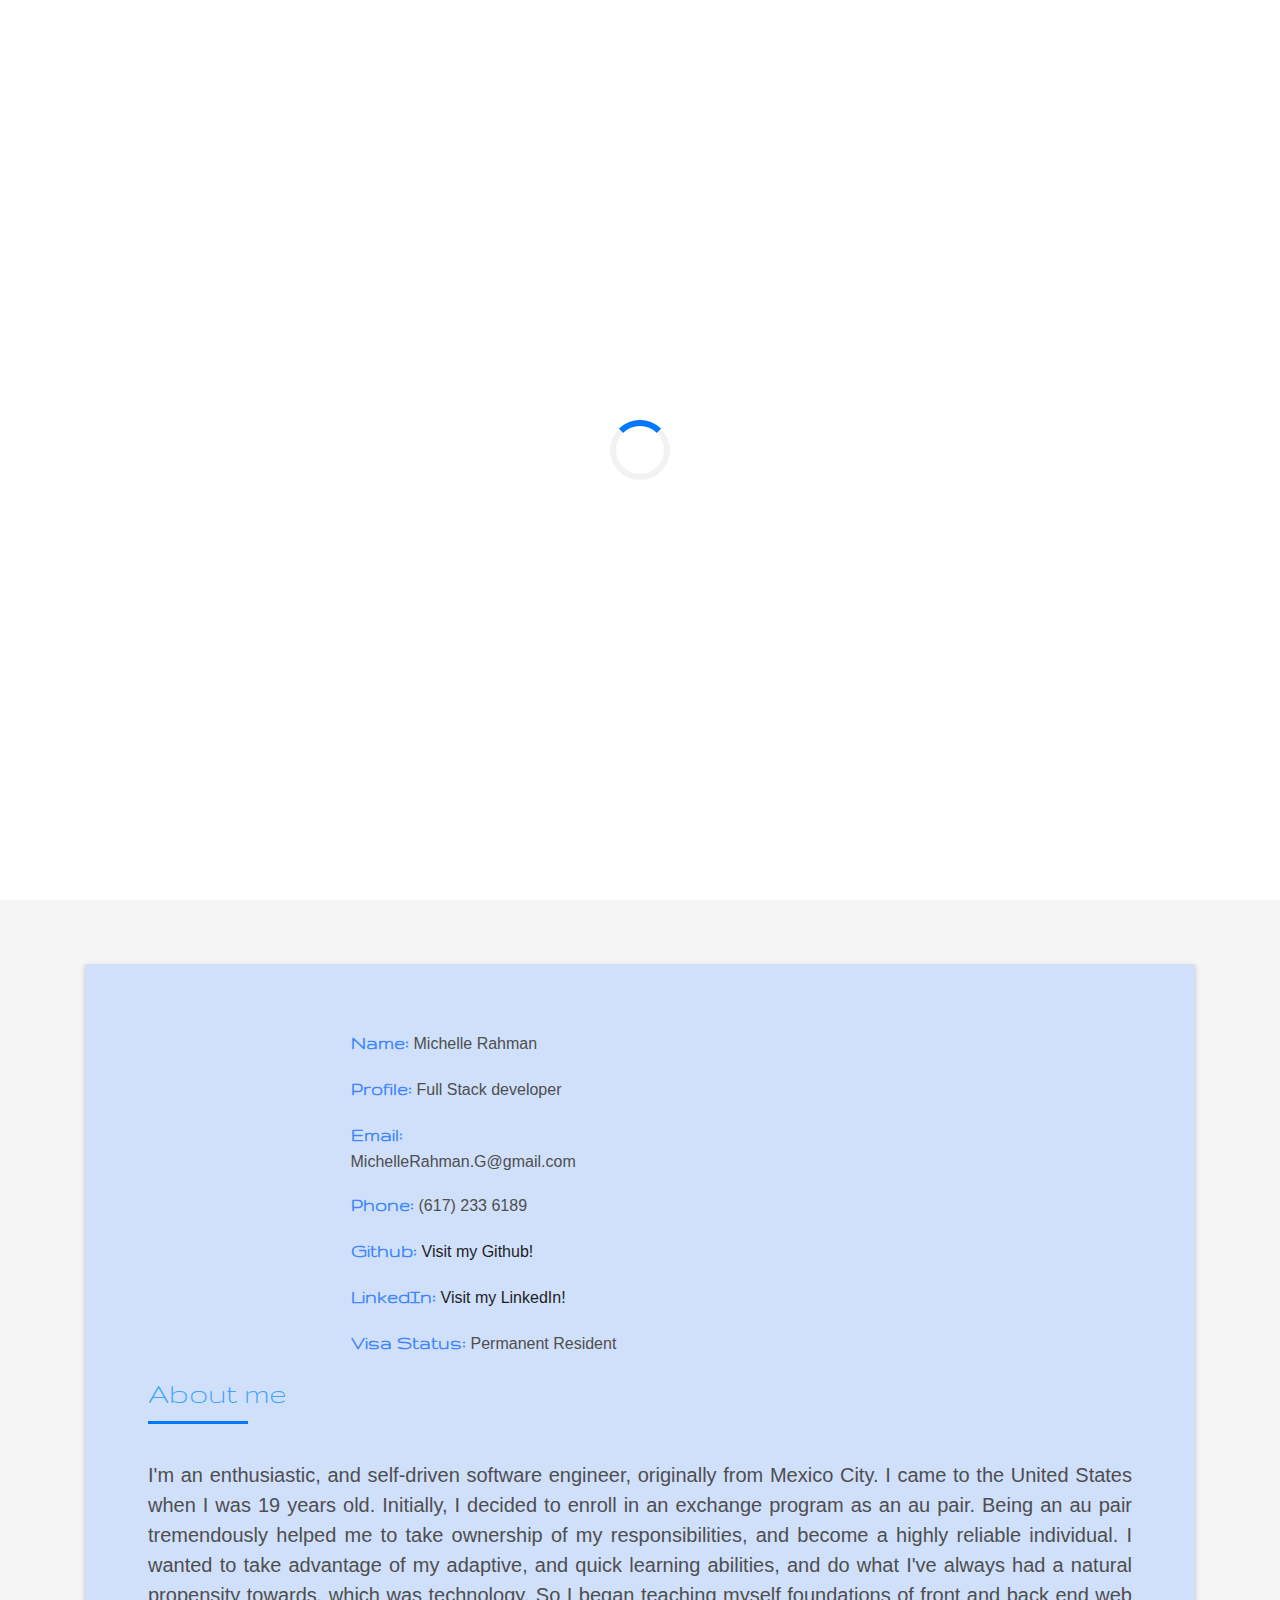
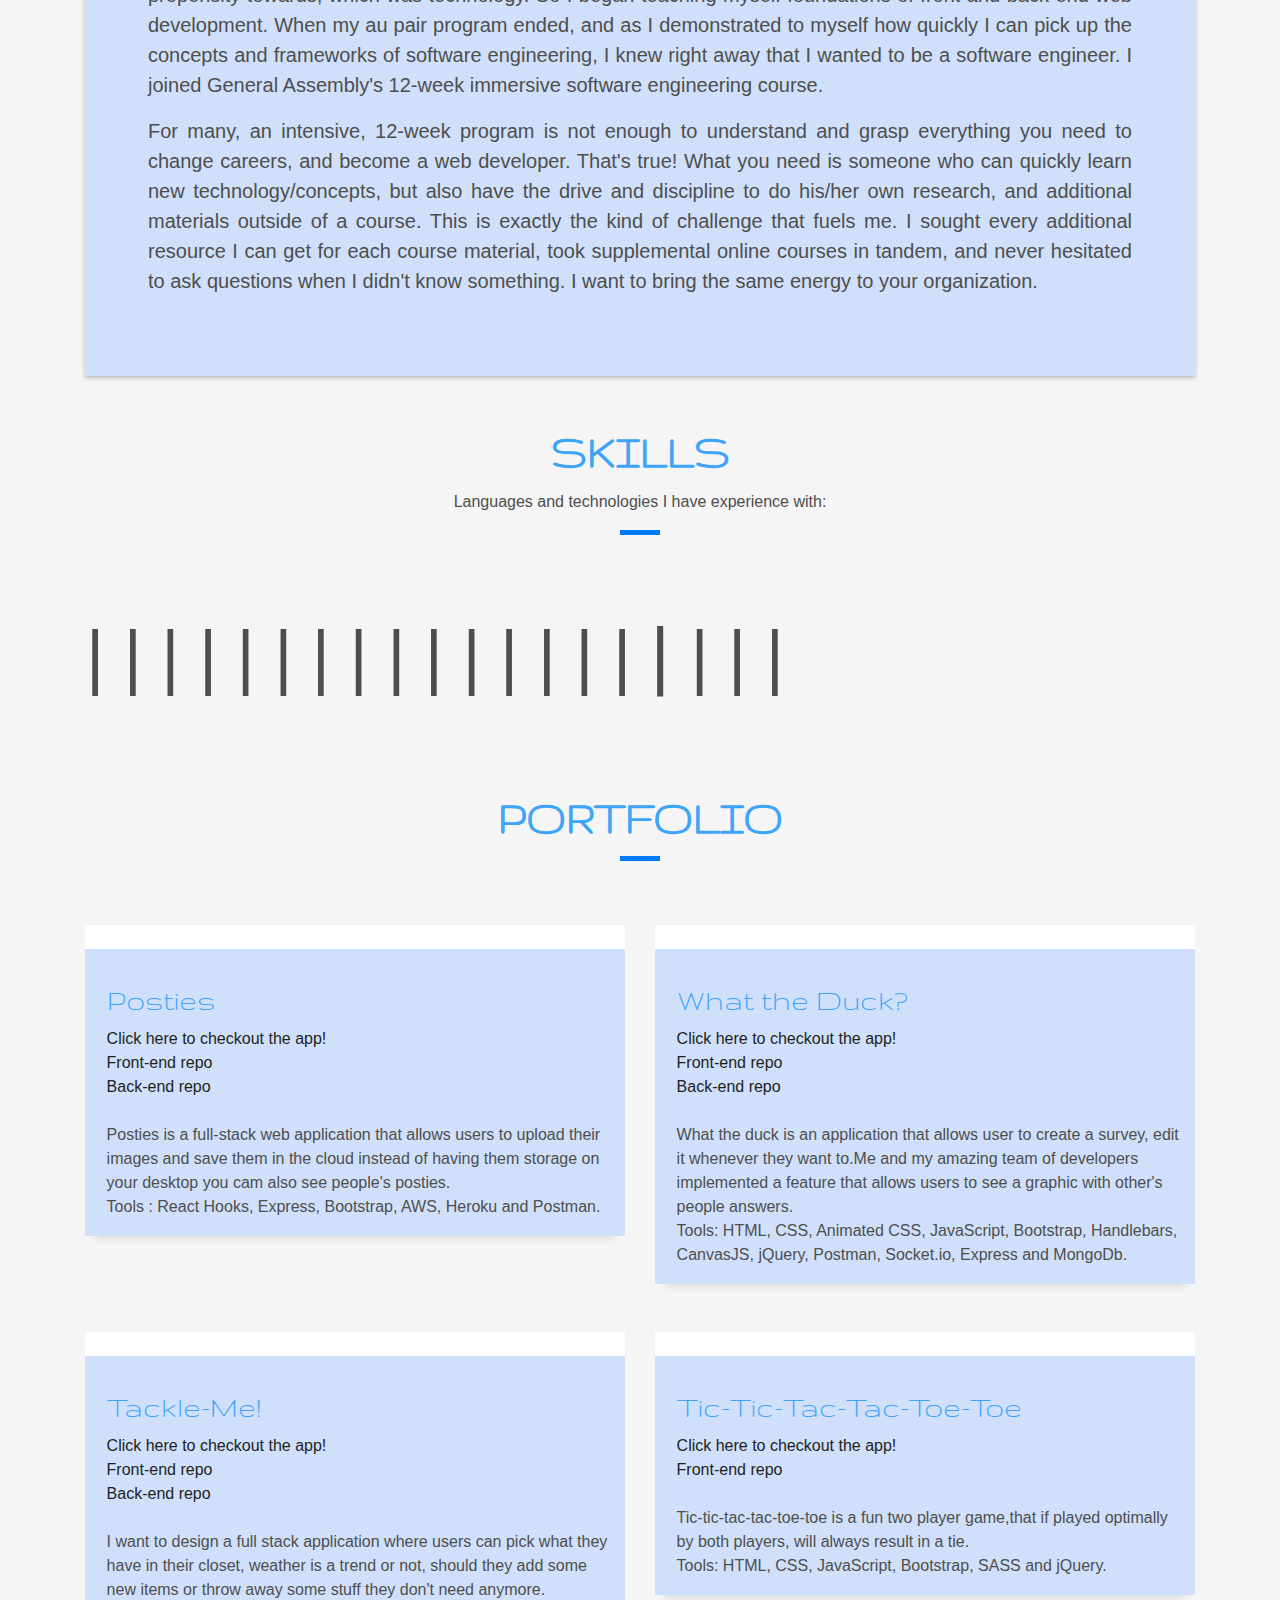
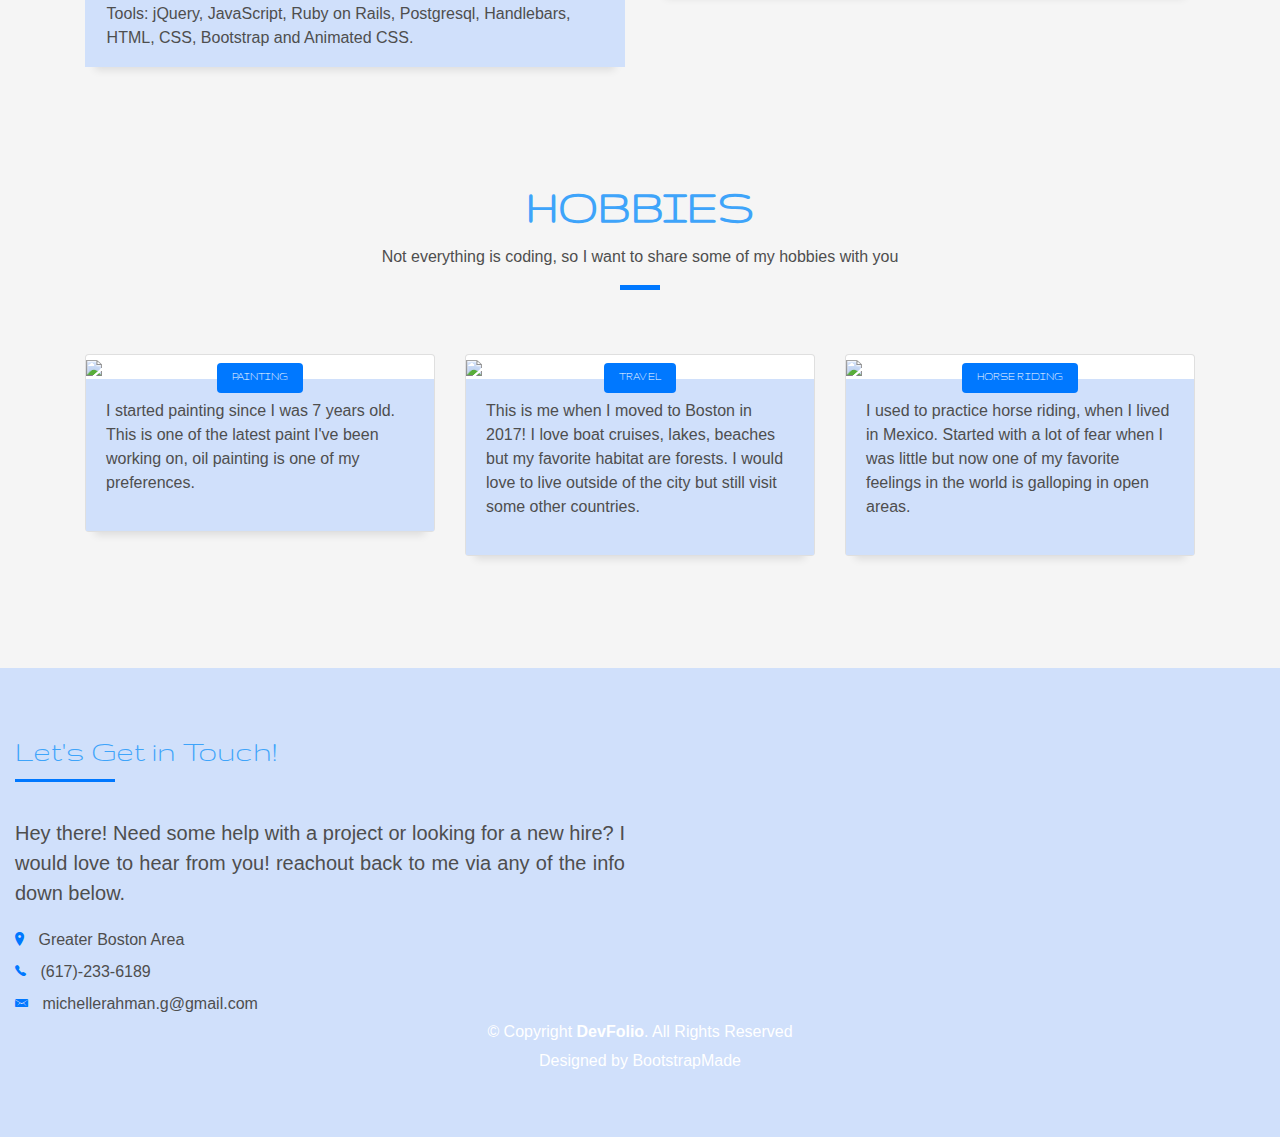
==== index.html @ c1775fb0 "Update title" ====
<!DOCTYPE html>
<html lang="en">
<head>
  <meta charset="utf-8">
  <title>Michelle Rahman...</title>
  <meta content="width=device-width, initial-scale=1.0" name="viewport">
  <meta content="" name="keywords">
  <meta content="" name="description">

  <!-- Favicons -->
  <!-- <link href="img/favicon.png" rel="icon">
  <link href="img/apple-touch-icon.png" rel="apple-touch-icon"> -->

  <!-- Bootstrap CSS File -->
  <link href="lib/bootstrap/css/bootstrap.min.css" rel="stylesheet">

  <!-- Libraries CSS Files -->
  <link href="lib/font-awesome/css/font-awesome.min.css" rel="stylesheet">
  <link href="https://fonts.googleapis.com/css?family=Gruppo&display=swap" rel="stylesheet">
  <link href="lib/animate/animate.min.css" rel="stylesheet">
  <link href="lib/ionicons/css/ionicons.min.css" rel="stylesheet">
  <link href="lib/owlcarousel/assets/owl.carousel.min.css" rel="stylesheet">
  <link href="lib/lightbox/css/lightbox.min.css" rel="stylesheet">
  <link rel="stylesheet" href="https://cdn.rawgit.com/konpa/devicon/df6431e323547add1b4cf45992913f15286456d3/devicon.min.css">

  <!-- Main Stylesheet File -->
  <link href="css/style.css" rel="stylesheet">

  <!-- =======================================================
    Theme Name: DevFolio
    Theme URL: https://bootstrapmade.com/devfolio-bootstrap-portfolio-html-template/
    Author: BootstrapMade.com
    License: https://bootstrapmade.com/license/
  ======================================================= -->
</head>

<body id="page-top">

  <!--/ Nav Star /-->
  <nav class="navbar navbar-b navbar-trans navbar-expand-md fixed-top" id="mainNav">
    <div class="container">
      <a class="navbar-brand js-scroll" href="#page-top" style="color: #96CFFF">MR</a>
      <button class="navbar-toggler collapsed" type="button" data-toggle="collapse" data-target="#navbarDefault"
        aria-controls="navbarDefault" aria-expanded="false" aria-label="Toggle navigation">
        <span></span>
        <span></span>
        <span></span>
      </button>
      <div class="navbar-collapse collapse justify-content-end" id="navbarDefault">
        <ul class="navbar-nav">
          <li class="nav-item">
            <a class="nav-link js-scroll active" href="#home" style="color: #96CFFF">Home</a>
          </li>
          <li class="nav-item">
            <a class="nav-link js-scroll" href="#about" style="color: #96CFFF">About Me</a>
          </li>
          <li class="nav-item">
            <a class="nav-link js-scroll" href="#service" style="color: #96CFFF">Skills</a>
          </li>
          <li class="nav-item">
            <a class="nav-link js-scroll" href="#work" style="color: #96CFFF">Projects</a>
          </li>
          <li class="nav-item">
            <a class="nav-link js-scroll" href="#blog" style="color: #96CFFF">Hobbies</a>
          </li>
          <li class="nav-item">
            <a class="nav-link js-scroll" href="#contact" style="color: #96CFFF">Contact</a>
          </li>
        </ul>
      </div>
    </div>
  </nav>
  <!--/ Nav End /-->

  <!--/ Intro Skew Star /-->
  <div id="home" class="intro route bg-image" style="background-image: url(https://i.imgur.com/44kTgNy.jpg)">
    <div class="overlay-itro"></div>
    <div class="intro-content display-table">
      <div class="table-cell">
        <div class="container">
          <!--<p class="display-6 color-d">Hello, world!</p>-->
          <h1 class="intro-title mb-4" style="color: #D5B5EA">Michelle Rahman</h1>
          <p class="intro-subtitle" style="color: #D5B5EA"><span class="text-slider-items">Full-Stack Software Engineer</span><strong class="text-slider"></strong></p>
          <!-- <a href="https://drive.google.com/file/d/1qoM6bt_S8ykbpb6xr8N8v840_Q46QVPI/view?ths=true">Resume</a> -->
          <p class="pt-3"><a class="btn btn-secondary btn js-scroll px-4" href="https://drive.google.com/file/d/1qoM6bt_S8ykbpb6xr8N8v840_Q46QVPI/view?ths=true" role="button">Resume</a></p>
        </div>
      </div>
    </div>
  </div>
  <!--/ Intro Skew End /-->

  <section id="about" class="about-mf sect-pt4 route">
    <div class="container">
      <div class="row">
        <div class="col-sm-12">
          <div class="box-shadow-full" style="background-color: #d0e0fb">
            <div class="row">
              <div class="col-md-6">
                <div class="row">
                  <div class="col-sm-6 col-md-5">
                    <div class="about-img">
                      <img src="https://i.imgur.com/8AheBFi.jpg" class="img-fluid rounded b-shadow-a" alt="">
                    </div>
                  </div>
                  <div class="col-sm-6 col-md-7">
                    <div class="about-info">
                      <p><span class="title-s" >Name: </span> <span>Michelle Rahman</span></p>
                      <p><span class="title-s" >Profile: </span> <span>Full Stack developer</span></p>
                      <p><span class="title-s" >Email: </span> <span>MichelleRahman.G@gmail.com</span></p>
                      <p><span class="title-s" >Phone: </span> <span>(617) 233 6189</span></p>
                      <p><span class="title-s" >Github: </span> <span><a href="https://github.com/MichelleRahman21">Visit my Github!</a></span></p>
                      <p><span class="title-s" >LinkedIn: </span> <span><a href="https://www.linkedin.com/in/michelle-rahman/">Visit my LinkedIn!</a></span></p>
                      <p><span class="title-s" >Visa Status: </span> <span>Permanent Resident</span></p>
                    </div>
                  </div>
                </div>
                </div>
              </div>
              <div class="col-md-12">
                <div class="about-me pt-4 pt-md-0">
                  <div class="title-box-2">
                    <h5 class="title-left" style="color: #3EA4FA">
                      About me
                    </h5>
                  </div>
                  <p class="lead">
                    I'm an enthusiastic, and self-driven software engineer, originally from Mexico City. I came to the United States when I was 19 years old.
                    Initially, I decided to enroll in an exchange program as an au pair. Being an au pair
                    tremendously helped me to take ownership of my responsibilities, and become a highly reliable individual. I wanted to take advantage of my adaptive, and quick learning abilities, and do what I've always had a natural propensity towards, which was technology. So I began teaching myself foundations of front and back end web development. When my au pair program ended, and as I demonstrated to myself how quickly I can pick up the concepts and frameworks of software engineering, I knew right away
                    that I wanted to be a software engineer. I joined General Assembly's 12-week immersive software engineering course.
                  </p>

                  <p class="lead">
                  For many, an intensive, 12-week program is not enough to understand and grasp everything you need to change careers, and become a web developer. That's true! What you need is someone who can quickly learn new technology/concepts, but also have the drive and discipline to do his/her own research, and additional materials outside of a course. This is exactly the kind of challenge that fuels me. I sought every additional resource I can get for each course material, took supplemental online courses in tandem, and never hesitated to ask questions when I didn't know something. I want to bring the same energy to your organization.
                  </p>
                </div>
              </div>
            </div>
          </div>
        </div>
      </div>
    </div>
  </section>

  <!--/ Section Services Star /-->
  <section id="service" class="services-mf route">
    <div class="container">
      <div class="row">
        <div class="col-sm-12">
          <div class="title-box text-center">
            <h3 class="title-a" style="color: #3EA4FA">
              Skills
            </h3>
            <p class="subtitle-a">
              Languages and technologies I have experience with:
            </p>
            <div class="line-mf"></div>
          </div>
        </div>
      </div>
      <!-- Icons section -->
<!-- <div class="jumbotron jumbotron-fluid"> -->
  <!-- <div class="container"> -->
<div>
      <p class="lead">
          <i class="devicon-html5-plain-wordmark colored" style="font-size: 70px"> | </i>
          <i class="devicon-javascript-plain colored" style="font-size: 70px"> | </i>
          <i class="devicon-ruby-plain-wordmark colored" style="font-size: 70px"> | </i>
          <i class="devicon-css3-plain-wordmark colored" style="font-size: 70px"> | </i>
          <i class="devicon-react-original-wordmark colored" style="font-size: 70px"> |  </i>
          <i class="devicon-rails-plain-wordmark colored" style="font-size: 70px"> | </i>
          <i class="devicon-jquery-plain-wordmark colored" style="font-size: 70px"> | </i>
          <i class="devicon-amazonwebservices-plain-wordmark colored"style="font-size: 70px"> | </i>
          <i class="devicon-nodejs-plain-wordmark colored" style="font-size: 70px"> | </i>
          <i class="devicon-heroku-plain-wordmark colored" style="font-size: 70px"> | </i>
          <i class="devicon-express-original-wordmark colored" style="font-size: 70px"> | </i>
          <i class="devicon-atom-original-wordmark colored"style="font-size: 70px"> | </i>
          <i class="devicon-devicon-plain colored" style="font-size: 70px"> | </i>
          <i class="devicon-bootstrap-plain-wordmark colored" style="font-size: 70px"> | </i>
          <i class="devicon-sass-original colored" style="font-size: 70px"> |  </i>
          <i class="devicon-postgresql-plain-wordmark colored" style="font-size: 74px"> | </i>
          <i class="devicon-mongodb-plain-wordmark colored" style="font-size: 70px"> | </i>
          <i class="devicon-git-plain-wordmark colored" style="font-size: 70px"> | </i>
          <i class="devicon-github-plain-wordmark colored" style="font-size: 70px"> | </i>
      </p>
    </div>
    <!-- </div>
    </div> -->
  </section>
  <!--/ Section Services End /-->

  <!--/ Section Portfolio Star /-->
  <section id="work" class="portfolio-mf sect-pt4 route">
    <div class="container">
      <div class="row">
        <div class="col-sm-12">
          <div class="title-box text-center">
            <h3 class="title-a" style="color: #3EA4FA">
              Portfolio
            </h3>
            <div class="line-mf"></div>
          </div>
        </div>
      </div>
      <div class="row">
        <div class="col-md-6">
          <div class="work-box">
            <a href="https://i.imgur.com/TDYi37G.png" data-lightbox="gallery-mf">
              <div class="work-img">
                <img src="https://i.imgur.com/lRPaYM3.png" alt="" class="img-fluid">
              </div>
              <div class="work-content" style="background-color: #d0e0fb">
                <div class="row">
                  <div class="col-sm-12">
                    <h2 class="w-title" style="color: #3EA4FA">Posties</h2>
                    <div class="w-more">
                      <span class="w-ctegory"><a href="https://michellerahman21.github.io/capstone-frontend-michelle/#/">Click here to checkout the app!</a></span> </br>

                      <span class="w-ctegory"><a href="https://github.com/MichelleRahman21/capstone-frontend-michelle"> <i class="devicon-github-plain colored"></i>
Front-end repo</a></span> </br>

                      <span class="w-ctegory"><a href="https://github.com/MichelleRahman21/capstone-backend-michelle"><i class="devicon-github-plain colored"></i>
Back-end repo</a></br></span> </br>

                      <span class="w-date">
                        <span> Posties is a full-stack web application that allows users to upload their images and save them in the cloud instead of having them storage on your desktop you cam also see people's posties.</span> </br>

                      <span class="w-date"> Tools : React Hooks, Express, Bootstrap, AWS, Heroku and  Postman.</span>
                    </div>
                  </div>
                  <div class="col-sm-4">
                    <!-- <div class="w-like">
                      <span class="ion-ios-plus-outline"></span>
                    </div> -->
                  </div>
                </div>
              </div>
            </a>
          </div>
        </div>
        <div class="col-md-6">
          <div class="work-box">
            <a href="https://i.imgur.com/VEzN3KA.png" data-lightbox="gallery-mf">
              <div class="work-img">
                <img src="https://i.imgur.com/JfVChTW.png" alt="" class="img-fluid">
              </div>
              <div class="work-content" style="background-color: #d0e0fb">
                <div class="row">
                  <div class="col-sm-12">
                    <h2 class="w-title" style="color: #3EA4FA">What the Duck?</h2>
                    <div class="w-more">
                      <span class="w-ctegory"> <a href="https://team-duck.github.io/frontend-duck">Click here to checkout the app!</a> </span> </br>

                      <span class="w-ctegory"> <a href="https://github.com/team-duck/frontend-duck"> <i class="devicon-github-plain colored"></i>
Front-end repo</a> </span> </br>

                      <span class="w-ctegory"> <a href="https://github.com/team-duck/backend-duck"> <i class="devicon-github-plain colored"></i>
Back-end repo</a> </br> </span> </br>

                       <span class="w-date">What the duck is an application that allows user to create a survey, edit it whenever they want to.Me and my amazing team of developers implemented a feature that allows users to see a graphic with other's people answers.</span> </br>
                      <span>Tools: HTML, CSS, Animated CSS, JavaScript, Bootstrap, Handlebars, CanvasJS, jQuery, Postman, Socket.io, Express and MongoDb.</span>
                    </div>
                  </div>
                  <div class="col-sm-4">
                    <!-- <div class="w-like">
                      <span class="ion-ios-plus-outline"></span>
                    </div> -->
                  </div>
                </div>
              </div>
            </a>
          </div>
        </div>
        <div class="col-md-6">
          <div class="work-box">
            <a href="https://i.imgur.com/b9oBRep.png" data-lightbox="gallery-mf">
              <div class="work-img">
                <img src="https://i.imgur.com/mLRkWLW.png" alt="" class="img-fluid">
              </div>
              <div class="work-content" style="background-color: #d0e0fb">
                <div class="row">
                  <div class="col-sm-12">
                    <h2 class="w-title" style="color: #3EA4FA">Tackle-Me!</h2>
                    <div class="w-more">
                      <span class="w-ctegory"> <a href="https://michellerahman21.github.io/tackle-me-front-end/">Click here to checkout the app!</a> </span> </br>

                      <span class="w-ctegory"> <a href="https://github.com/MichelleRahman21/tackle-me-front-end"> <i class="devicon-github-plain colored"></i>
 Front-end repo</a> </span> </br>

                      <span class="w-ctegory"> <a href="https://github.com/MichelleRahman21/tackle-me"> <i class="devicon-github-plain colored"></i>
 Back-end repo</a> </br> </span> </br>

                      <span class="w-date">I want to design a full stack application where users can pick what they have in their closet, weather is a trend or not, should they add some new items or throw away some stuff they don't need anymore.</span></br>
                      <span>Tools: jQuery, JavaScript, Ruby on Rails, Postgresql, Handlebars, HTML, CSS, Bootstrap and Animated CSS.</span>
                    </div>
                  </div>
                  <div class="col-sm-4">
                    <!-- <div class="w-like">
                      <span class="ion-ios-plus-outline"></span>
                    </div> -->
                  </div>
                </div>
              </div>
            </a>
          </div>
        </div>
        <div class="col-md-6">
          <div class="work-box">
            <a href="https://i.imgur.com/TI5bP6d.png" data-lightbox="gallery-mf">
              <div class="work-img">
                <img src="https://i.imgur.com/J8lc2XQ.png" alt="" class="img-fluid">
              </div>
              <div class="work-content" style="background-color: #d0e0fb">
                <div class="row">
                  <div class="col-sm-12">
                    <h2 class="w-title" style="color: #3EA4FA">Tic-Tic-Tac-Tac-Toe-Toe</h2>
                    <div class="w-more">
                      <span class="w-ctegory"> <a href="https://michellerahman21.github.io/tic-tac-toe/">Click here to checkout the app!</a> </span> </br>

                      <span class="w-ctegory"> <a href="https://github.com/MichelleRahman21/tic-tac-toe"> <i class="devicon-github-plain colored"></i>
Front-end repo</a></br> </span> </br>

                      <span class="w-date"> Tic-tic-tac-tac-toe-toe is a fun two player game,that if played optimally by both players, will always result in a tie. </span> </br>
                      <span> Tools: HTML, CSS, JavaScript, Bootstrap, SASS and jQuery.</span>
                    </div>
                  </div>
                  <div class="col-sm-4">
                    <!-- <div class="w-like">
                      <span class="ion-ios-plus-outline"></span>
                    </div> -->
                  </div>
                </div>
              </div>
            </a>
          </div>
        </div>
      </div>
    </div>
  </section>
  <!--/ Section Portfolio End /-->

  <!--/ Section Blog Star /-->
  <section id="blog" class="blog-mf sect-pt4 route">
    <div class="container">
      <div class="row">
        <div class="col-sm-12">
          <div class="title-box text-center">
            <h3 class="title-a" style="color: #3EA4FA">
              Hobbies
            </h3>
            <p class="subtitle-a">
              Not everything is coding, so I want to share some of my hobbies with you
            </p>
            <div class="line-mf"></div>
          </div>
        </div>
      </div>
      <div class="row">
        <div class="col-md-4">
          <div class="card card-blog">
            <div class="card-img">
              <img src="https://i.imgur.com/UGFtkal.jpg" class="img-fluid"/>
            </div>
            <div class="card-body">
              <div class="card-category-box">
                <div class="card-category">
                  <h6 class="category">Painting</h6>
                </div>
              </div>

              <p class="card-description">
                I started painting since I was 7 years old. This is one of the latest paint I've been working on, oil painting is one of my preferences.
              </p>
            </div>

          </div>
        </div>
        <div class="col-md-4">
          <div class="card card-blog">
            <div class="card-img">
              <img src="https://i.imgur.com/wHpIghS.png" class="img-fluid">
            </div>
            <div class="card-body">
              <div class="card-category-box">
                <div class="card-category">
                  <h6 class="category"> Travel </h6>
                </div>
              </div>

              <p class="card-description">
                This is me when I moved to Boston in 2017! I love boat cruises, lakes, beaches but my favorite habitat are forests. I would love to live outside of the city but still visit some other countries.
              </p>
            </div>

          </div>
        </div>
        <div class="col-md-4">
          <div class="card card-blog">
            <div class="card-img">
              <img src="https://i.imgur.com/G1hFcXd.png" class="img-fluid"></a>
            </div>
            <div class="card-body">
              <div class="card-category-box">
                <div class="card-category">
                  <h6 class="category">Horse riding </h6>
                </div>
              </div>

              <p class="card-description">
              I used to practice horse riding, when I lived in Mexico. Started with a lot of fear when I was little but now one of my favorite feelings in the world is galloping in open areas.
              </p>
            </div>

          </div>
        </div>
      </div>
    </div>
  </section>
  <!--/ Section Blog End /-->

  <!--/ Section Contact-Footer Star /-->
  <section class="paralax-mf footer-paralax bg-image sect-mt4 route" style="background-color: #d0e0fb">

                <div class="col-md-6">
                  <div class="title-box-2 pt-4 pt-md-0">
                    <h5 class="title-left" style="color: #3EA4FA">
                      Let's Get in Touch!
                    </h5>
                  </div>
                  <div class="more-info">
                    <p class="lead">
                      Hey there! Need some help with a project or looking for a new hire? I would love to hear from you!  reachout back to me via any of the info down below.
                    </p>
                    <ul class="list-ico">
                      <li><span class="ion-ios-location"></span> Greater Boston Area</li>
                      <li><span class="ion-ios-telephone"></span> (617)-233-6189</li>
                      <li><span class="ion-email"></span> michellerahman.g@gmail.com</li>
                    </ul>
                  </div>
                </div>
              </div>
            </div>
          </div>
        </div>
      </div>
    </div>
    <footer>
      <div class="container">
        <div class="row">
          <div class="col-sm-12">
            <div class="copyright-box">
              <p class="copyright">&copy; Copyright <strong>DevFolio</strong>. All Rights Reserved</p>
              <div class="credits">
                <!--
                  All the links in the footer should remain intact.
                  You can delete the links only if you purchased the pro version.
                  Licensing information: https://bootstrapmade.com/license/
                  Purchase the pro version with working PHP/AJAX contact form: https://bootstrapmade.com/buy/?theme=DevFolio
                -->
                Designed by <a href="https://bootstrapmade.com/">BootstrapMade</a>
              </div>
            </div>
          </div>
        </div>
      </div>
    </footer>
  </section>
  <!--/ Section Contact-footer End /-->

  <a href="#" class="back-to-top"><i class="fa fa-chevron-up"></i></a>
  <div id="preloader"></div>

  <!-- JavaScript Libraries -->
  <script src="lib/jquery/jquery.min.js"></script>
  <script src="lib/jquery/jquery-migrate.min.js"></script>
  <script src="lib/popper/popper.min.js"></script>
  <script src="lib/bootstrap/js/bootstrap.min.js"></script>
  <script src="lib/easing/easing.min.js"></script>
  <script src="lib/counterup/jquery.waypoints.min.js"></script>
  <script src="lib/counterup/jquery.counterup.js"></script>
  <script src="lib/owlcarousel/owl.carousel.min.js"></script>
  <script src="lib/lightbox/js/lightbox.min.js"></script>
  <script src="lib/typed/typed.min.js"></script>
  <!-- Contact Form JavaScript File -->
  <script src="contactform/contactform.js"></script>

  <!-- Template Main Javascript File -->
  <script src="js/main.js"></script>

</body>
</html>
---- css/style.css ----
/*
  Theme Name: DevFolio
  Theme URL: https://bootstrapmade.com/devfolio-bootstrap-portfolio-html-template/
  Author: BootstrapMade.com
  License: https://bootstrapmade.com/license/
*/

/*======================================
//--//-->   STYLES GENERALES
======================================*/

body {
  background-color: #f5f5f5;
  color: #4e4e4e;
}

h1,
h2,
h3,
h4,
h5,
h6 {
  color: #1e1e1e;
}

a {
  color: #1e1e1e;
  transition: all 0.5s ease-in-out;
}

a:hover {
  color: #0078ff;
  text-decoration: none;
  transition: all 0.5s ease-in-out;
}

.p-r {
  position: relative;
}

.color-a {
  color: #0078ff;
}

.color-d {
  color: #f5f5f5;
}

.color-text-a {
  color: #4e4e4e;
}

.box-shadow,
.paralax-mf,
.service-box,
.work-box,
.card-blog {
  box-shadow: 0 13px 8px -10px rgba(0, 0, 0, 0.1);
}

.box-shadow-a,
.button:hover {
  box-shadow: 0 0 0 4px #cde1f8;
}

.display-5 {
  font-size: 2.5rem;
  font-weight: 300;
  line-height: 1.1;
}

.display-6 {
  font-size: 2rem;
  font-weight: 300;
  line-height: 1.1;
}

.avatar {
  width: 32px;
  height: 32px;
  margin-right: 4px;
  overflow: hidden;
}

.bg-image {
  background-repeat: no-repeat;
  background-attachment: fixed;
  background-size: cover;
  background-position: center center;
}

.overlay-mf {
  background-color: #0078ff;
}

.overlay-mf {
  position: absolute;
  top: 0;
  left: 0px;
  padding: 0;
  height: 100%;
  width: 100%;
  opacity: .7;
}

.paralax-mf {
  position: relative;
  padding: 8rem 0;
}

.display-table {
  width: 100%;
  height: 100%;
  display: table;
}

.table-cell {
  display: table-cell;
  vertical-align: middle;
}

/*--/ Sections /--*/

.sect-4 {
  padding: 4rem 0;
}

.sect-pt4 {
  padding-top: 4rem;
}

.sect-mt4 {
  margin-top: 4rem;
}

/*--/ Title s /--*/

.title-s {
  font-weight: bold;
  color: #3E86FA;
  font-size: 20px;
  font-family: 'Gruppo', cursive;
}

/*--/ Title A /--*/

.title-box {
  margin-bottom: 4rem;

}

.title-a {
  font-size: 3rem;
  font-weight: bold;
  text-transform: uppercase;
  font-family: 'Gruppo', cursive;
}

.subtitle-a {
  color: #4e4e4e;
}

.line-mf {
  width: 40px;
  height: 5px;
  background-color: #0078ff;
  margin: 0 auto;
}

/*--/ Title Left /--*/

.title-box-2 {
  margin-bottom: 3rem;
}

.title-left {
  font-size: 2rem;
  position: relative;
  font-family: 'Gruppo', cursive;
}
.lead {
  text-align: justify;
}
.title-left:before {
  content: '';
  position: absolute;
  height: 3px;
  background-color: #0078ff;
  width: 100px;
  bottom: -12px;
}

/*------/ Box /------*/

.box-pl2 {
  padding-left: 2rem;
}

.box-shadow-full {
  padding: 3rem 1.25rem;
  position: relative;
  background-color: #fff;
  margin-bottom: 3rem;
  z-index: 2;
  box-shadow: 0 1px 1px 0 rgba(0, 0, 0, 0.06), 0 2px 5px 0 rgba(0, 0, 0, 0.2);
}

/*------/ Socials /------*/

.socials {
  padding: 1.5rem 0;
}

.socials ul li {
  display: inline-block;
}

.socials .ico-circle {
  height: 40px;
  width: 40px;
  font-size: 1.7rem;
  border-radius: 50%;
  line-height: 1.4;
  margin: 0 15px 0 0;
  box-shadow: 0 0 0 3px #0078ff;
  transition: all 500ms ease;
}

.socials .ico-circle:hover {
  background-color: #0078ff;
  color: #fff;
  box-shadow: 0 0 0 3px #cde1f8;
  transition: all 500ms ease;
}

/*------/ Ul resect /------*/

.ul-resect,
.socials ul,
.list-ico,
.blog-wrapper .post-meta ul,
.box-comments .list-comments,
.widget-sidebar .list-sidebar,
.widget-tags ul {
  list-style: none;
  padding-left: 0;
  margin-bottom: 0;
}

.list-ico {
  line-height: 2;
}

.list-ico span {
  color: #0078ff;
  margin-right: 10px;
}

/*------/ Ico Circle /------*/

.ico-circle {
  height: 100px;
  width: 100px;
  font-size: 2rem;
  border-radius: 50%;
  line-height: 1.55;
  margin: 0 auto;
  text-align: center;
  box-shadow: 0 0 0 10px #0078ff;
  display: block;
}

/*------/ Owl Carousel /------*/

.owl-theme .owl-dots {
  text-align: center;
  margin-top: 18px;
}

.owl-theme .owl-dots .owl-dot {
  display: inline-block;
}

.owl-theme .owl-dots .owl-dot span {
  width: 18px;
  height: 7px;
  margin: 5px 5px;
  background: #cde1f8;
  border: 0px solid #cde1f8;
  display: block;
  transition: all 0.6s ease-in-out;
  cursor: pointer;
}

.owl-theme .owl-dots .owl-dot:hover span {
  background-color: #cde1f8;
}

.owl-theme .owl-dots .owl-dot.active span {
  background-color: #1B1B1B;
  width: 25px;
}

/*--/ Scrolltop s /--*/

.scrolltop-mf {
  position: relative;
  display: none;
}

.scrolltop-mf span {
  z-index: 999;
  position: fixed;
  width: 42px;
  height: 42px;
  background-color: #0078ff;
  opacity: .7;
  font-size: 1.6rem;
  line-height: 1.5;
  text-align: center;
  color: #fff;
  top: auto;
  left: auto;
  right: 30px;
  bottom: 50px;
  cursor: pointer;
  border-radius: 50%;
}

/* Back to top button */

.back-to-top {
  position: fixed;
  display: none;
  background: #0078ff;
  color: #fff;
  width: 44px;
  height: 44px;
  text-align: center;
  line-height: 1;
  font-size: 16px;
  border-radius: 50%;
  right: 15px;
  bottom: 15px;
  transition: background 0.5s;
  z-index: 11;
}

.back-to-top i {
  padding-top: 12px;
  color: #fff;
}

/* Prelaoder */

#preloader {
  position: fixed;
  top: 0;
  left: 0;
  right: 0;
  bottom: 0;
  z-index: 9999;
  overflow: hidden;
  background: #fff;
}

#preloader:before {
  content: "";
  position: fixed;
  top: calc(50% - 30px);
  left: calc(50% - 30px);
  border: 6px solid #f2f2f2;
  border-top: 6px solid #0078ff;
  border-radius: 50%;
  width: 60px;
  height: 60px;
  -webkit-animation: animate-preloader 1s linear infinite;
  animation: animate-preloader 1s linear infinite;
}

@-webkit-keyframes animate-preloader {
  0% {
    -webkit-transform: rotate(0deg);
    transform: rotate(0deg);
  }

  100% {
    -webkit-transform: rotate(360deg);
    transform: rotate(360deg);
  }
}

@keyframes animate-preloader {
  0% {
    -webkit-transform: rotate(0deg);
    transform: rotate(0deg);
  }

  100% {
    -webkit-transform: rotate(360deg);
    transform: rotate(360deg);
  }
}

/*======================================
//--//-->   NAVBAR
======================================*/

.navbar-b {
  transition: all .5s ease-in-out;
  background-color: transparent;
  padding-top: 1.563rem;
  padding-bottom: 1.563rem;
}

.navbar-b.navbar-reduce {
  box-shadow: 0px 6px 9px 0px rgba(0, 0, 0, 0.06);
}

.navbar-b.navbar-trans .nav-item,
.navbar-b.navbar-reduce .nav-item {
  position: relative;
  padding-right: 10px;
  padding-left: 0;
}

.navbar-b.navbar-trans .nav-link,
.navbar-b.navbar-reduce .nav-link {
  color: #fff;
  text-transform: uppercase;
  font-weight: 600;
  font-family: 'Gruppo', cursive;
}

.navbar-b.navbar-trans .nav-link:before,
.navbar-b.navbar-reduce .nav-link:before {
  content: '';
  position: absolute;
  margin-left: 0px;
  width: 0%;
  bottom: 0;
  left: 0;
  height: 2px;
  transition: all 500ms ease;
}

.navbar-b.navbar-trans .nav-link:hover,
.navbar-b.navbar-reduce .nav-link:hover {
  color: #1B1B1B;
}

.navbar-b.navbar-trans .nav-link:hover:before,
.navbar-b.navbar-reduce .nav-link:hover:before {
  width: 35px;
}

.navbar-b.navbar-trans .show > .nav-link:before,
.navbar-b.navbar-trans .active > .nav-link:before,
.navbar-b.navbar-trans .nav-link.show:before,
.navbar-b.navbar-trans .nav-link.active:before,
.navbar-b.navbar-reduce .show > .nav-link:before,
.navbar-b.navbar-reduce .active > .nav-link:before,
.navbar-b.navbar-reduce .nav-link.show:before,
.navbar-b.navbar-reduce .nav-link.active:before {
  width: 35px;
}

.navbar-b.navbar-trans .nav-link:before {
  background-color: #fff;
}

.navbar-b.navbar-trans .nav-link:hover {
  color: #fff;
}

.navbar-b.navbar-trans .show > .nav-link,
.navbar-b.navbar-trans .active > .nav-link,
.navbar-b.navbar-trans .nav-link.show,
.navbar-b.navbar-trans .nav-link.active {
  color: #fff;
}

.navbar-b.navbar-reduce {
  transition: all .5s ease-in-out;
  background-color: #fff;
  padding-top: 15px;
  padding-bottom: 15px;
}

.navbar-b.navbar-reduce .nav-link {
  color: #0078ff;
}

.navbar-b.navbar-reduce .nav-link:before {
  background-color: #0078ff;
}

.navbar-b.navbar-reduce .nav-link:hover {
  color: #0078ff;
}

.navbar-b.navbar-reduce .show > .nav-link,
.navbar-b.navbar-reduce .active > .nav-link,
.navbar-b.navbar-reduce .nav-link.show,
.navbar-b.navbar-reduce .nav-link.active {
  color: #0078ff;
}

.navbar-b.navbar-reduce .navbar-brand {
  color: #0078ff;
}

.navbar-b.navbar-reduce .navbar-toggler span {
  background-color: #1B1B1B;
}

.navbar-b .navbar-brand {
  color: #fff;
  font-size: 1.6rem;
  font-weight: 600;
}

.navbar-b .navbar-nav .dropdown-item.show .dropdown-menu,
.navbar-b .dropdown.show .dropdown-menu,
.navbar-b .dropdown-btn.show .dropdown-menu {
  -webkit-transform: translate3d(0px, 0px, 0px);
  transform: translate3d(0px, 0px, 0px);
  visibility: visible !important;
}

.navbar-b .dropdown-menu {
  margin: 1.12rem 0 0;
  border-radius: 0;
}

.navbar-b .dropdown-menu .dropdown-item {
  padding: .7rem 1.7rem;
  transition: all 500ms ease;
}

.navbar-b .dropdown-menu .dropdown-item:hover {
  background-color: #0078ff;
  color: #fff;
  transition: all 500ms ease;
}

.navbar-b .dropdown-menu .dropdown-item.active {
  background-color: #0078ff;
}

/*--/ Hamburger Navbar /--*/

.navbar-toggler {
  position: relative;
}

.navbar-toggler:focus,
.navbar-toggler:active {
  outline: 0;
}

.navbar-toggler span {
  display: block;
  background-color: #fff;
  height: 3px;
  width: 25px;
  margin-top: 4px;
  margin-bottom: 4px;
  -webkit-transform: rotate(0deg);
  transform: rotate(0deg);
  left: 0;
  opacity: 1;
}

.navbar-toggler span:nth-child(1),
.navbar-toggler span:nth-child(3) {
  transition: -webkit-transform .35s ease-in-out;
  transition: transform .35s ease-in-out;
  transition: transform .35s ease-in-out, -webkit-transform .35s ease-in-out;
}

.navbar-toggler:not(.collapsed) span:nth-child(1) {
  position: absolute;
  left: 12px;
  top: 10px;
  -webkit-transform: rotate(135deg);
  transform: rotate(135deg);
  opacity: 0.9;
}

.navbar-toggler:not(.collapsed) span:nth-child(2) {
  height: 12px;
  visibility: hidden;
  background-color: transparent;
}

.navbar-toggler:not(.collapsed) span:nth-child(3) {
  position: absolute;
  left: 12px;
  top: 10px;
  -webkit-transform: rotate(-135deg);
  transform: rotate(-135deg);
  opacity: 0.9;
}

/*======================================
//--//-->   INTRO
======================================*/

.intro {
  height: 100vh;
  position: relative;
  color: #fff;
}

.intro .intro-content {
  text-align: center;
  position: absolute;
}

.intro .overlay-itro {
  background-color: rgba(0, 0, 0, 0.6);
  position: absolute;
  top: 0;
  left: 0px;
  padding: 0;
  height: 100%;
  width: 100%;
  opacity: .9;
}

.intro .intro-title {
  color: #fff;
  font-weight: 900;
  font-size: 5rem;
  font-family: 'Gruppo', cursive;
}

.intro .intro-subtitle {
  font-size: 1.5rem;
  font-weight: 300;
  font-family: 'Gruppo', cursive;
}

.intro .text-slider-items {
  display: none;
}

.intro-single {
  height: 350px;
}

.intro-single .intro-content {
  margin-top: 30px;
}

.intro-single .intro-title {
  text-transform: uppercase;
  font-size: 3rem;
}

.intro-single .breadcrumb {
  background-color: transparent;
  color: #0078ff;
}

.intro-single .breadcrumb .breadcrumb-item:before {
  color: #cde1f8;
}

.intro-single .breadcrumb .breadcrumb-item.active {
  color: #cde1f8;
}

.intro-single .breadcrumb a {
  color: #fff;
}

/*======================================
//--//-->   ABOUT
======================================*/

.about-mf .box-shadow-full {
  padding-top: 4rem;
  padding-bottom: 4rem;
}

.about-mf .about-img {
  margin-bottom: 4rem;
}

.about-mf .about-img img {
  margin-left: 20px;
}

.skill-mf span {
  color: #4e4e4e;
}

.skill-mf .progress {
  background-color: #cde1f8;
  margin: .5rem 0 1.2rem 0;
  border-radius: 0;
  height: .7rem;
}

.skill-mf .progress .progress-bar {
  height: .7rem;
  background-color: #0078ff;
}

/*======================================
//--//-->   SERVICES
======================================*/

.service-box {
  background-color: #fff;
  padding: 2.5rem 1.3rem;
  border-radius: 1rem;
  margin-bottom: 3rem;
}

.service-box:hover .ico-circle {
  transition: all 500ms ease;
  color: #fff;
  background-color: #0078ff;
  box-shadow: 0 0 0 10px #cde1f8;
}

.service-box .service-ico {
  margin-bottom: 1rem;
  color: #1e1e1e;
}

.service-box .ico-circle {
  transition: all 500ms ease;
  font-size: 4rem;
}

.service-box .s-title {
  font-size: 1.4rem;
  text-transform: uppercase;
  text-align: center;
  padding: .4rem 0;
}

.service-box .s-description {
  color: #4e4e4e;
}

/*======================================
//--//-->   COUNTER
======================================*/

.counter-box {
  color: #fff;
  text-align: center;
}

.counter-ico {
  margin-bottom: 1rem;
}

.counter-ico .ico-circle {
  height: 60px;
  width: 60px;
  line-height: 1.8;
  box-shadow: 0 0 0 10px #cde1f8;
}

.counter-num .counter {
  font-size: 2rem;
  margin-bottom: 0;
}

/*======================================
//--//-->   PORTFOLIO
======================================*/

.work-box {
  margin-bottom: 3rem;
  -webkit-backface-visibility: hidden;
  backface-visibility: hidden;
  background-color: #fff;
}

.work-box:hover img {
  -webkit-transform: scale(1.3);
  transform: scale(1.3);
}

.work-img {
  display: block;
  overflow: hidden;
}

.work-img img {
  transition: all 1s;
}

.work-content {
  padding: 2rem 3% 1rem 4%;
}

.work-content .w-more {
  color: #4e4e4e;
  font-size: 1rem;
}

.work-content .w-more .w-ctegory {
  color: #0078ff;
}

.work-content .w-like {
  font-size: 2.5rem;
  color: #0078ff;
  float: right;
}

.work-content .w-like a {
  color: #0078ff;
}

.work-content .w-like .num-like {
  font-size: .7rem;
}

.w-title {
  font-size: 2rem;
  font-family: 'Gruppo', cursive;
}

/*======================================
//--//-->   TESTIMONIALS
======================================*/

.testimonials .owl-carousel .owl-item img {
  width: auto;
}

.testimonial-box {
  color: #fff;
  text-align: center;
}

.testimonial-box .author-test {
  margin-top: 1rem;
}

.testimonial-box .author-test img {
  margin: 0 auto;
}

.testimonial-box .author {
  color: #fff;
  text-transform: uppercase;
  font-weight: 600;
  margin: 1rem 0;
  display: block;
  font-size: 1.4rem;
}

.testimonial-box .comit {
  font-size: 2rem;
  color: #0078ff;
  background-color: #fff;
  width: 52px;
  height: 52px;
  display: block;
  margin: 0 auto;
  border-radius: 50%;
  line-height: 1.6;
}

/*======================================
//--//-->   BLOG
======================================*/

.card-blog .card-body {
  position: relative;
  background-color: #d0e0fb;
}

.card-blog .card-category-box {
  position: absolute;
  text-align: center;
  top: -16px;
  left: 15px;
  right: 15px;
  line-height: 25px;
  overflow: hidden;
  font-family: 'Gruppo', cursive;
  font-weight: bold;
}

.card-blog .card-category {
  display: inline-block;
  color: #fff;
  padding: 0 15px 5px;
  overflow: hidden;
  background-color: #0078ff;
  border-radius: 4px;
}

.card-blog .card-category .category {
  color: #fff;
  display: inline-block;
  text-transform: uppercase;
  font-size: .7rem;
  letter-spacing: .1px;
  margin-bottom: 0;
}

.card-blog .card-title {
  font-size: 1.3rem;
  margin-top: .6rem;
}

.card-blog .card-description {
  color: #4e4e4e;
}

.card-blog .post-author {
  display: inline-block;
}

.card-blog .post-date {
  color: #4e4e4e;
  display: inline-block;
  float: right;
}

/*======================================
//--//-->   BLOG-SINGLE
======================================*/

.post-box,
.form-comments,
.box-comments,
.widget-sidebar {
  padding: 2rem;
  background-color: #fff;
  margin-bottom: 3rem;
}

.blog-wrapper .article-title {
  font-size: 1.5rem;
}

.blog-wrapper .post-meta {
  margin: 1rem 0;
}

.blog-wrapper .post-meta ul {
  border-left: 4px solid #0078ff;
  margin-top: 1rem;
}

.blog-wrapper .post-meta ul li {
  display: inline-block;
  margin-left: 15px;
}

.blog-wrapper .post-meta ul a {
  color: #0078ff;
}

.blog-wrapper .post-meta ul span {
  color: #1e1e1e;
}

.blog-wrapper .blockquote {
  border-left: 4px solid #0078ff;
  padding: 18px;
  font-style: italic;
}

/*------/ Comments /------*/

.box-comments .list-comments li {
  padding-bottom: 40px;
}

.box-comments .list-comments .comment-avatar {
  display: table-cell;
  vertical-align: top;
}

.box-comments .list-comments .comment-avatar img {
  width: 80px;
  height: 80px;
}

.box-comments .list-comments .comment-author {
  font-size: 1.3rem;
}

.box-comments .list-comments .comment-details {
  display: table-cell;
  vertical-align: top;
  padding-left: 25px;
}

.box-comments .list-comments a {
  color: #0078ff;
}

.box-comments .list-comments span {
  color: #1e1e1e;
  font-style: italic;
}

.box-comments .comment-children {
  margin-left: 40px;
}

/*------/ Sidebar /------*/

.widget-sidebar .sidebar-title {
  font-size: 1.6rem;
  font-weight: 600;
  border-left: 5px solid #0078ff;
  padding-left: 15px;
  text-transform: uppercase;
  margin-bottom: 1.5rem;
}

.widget-sidebar .list-sidebar li {
  position: relative;
  padding: 6px 0 6px 24px;
}

.widget-sidebar .list-sidebar li:before {
  position: absolute;
  content: "";
  width: 10px;
  height: 1px;
  left: 0;
  background-color: #0078ff;
  top: 20px;
}

.sidebar-search input {
  background-color: #fff;
  border-radius: 0;
  transition: all 0.5s ease-in-out;
}

.sidebar-search .btn-search {
  background-color: #0078ff;
  border-color: #0078ff;
  border-radius: 0;
  padding-left: 20px;
  padding-right: 20px;
}

.widget-tags ul li {
  display: inline-block;
  background-color: #0078ff;
  padding: .2rem .6rem;
  margin-bottom: .5rem;
  border-radius: 15px;
}

.widget-tags ul li a {
  color: #fff;
}

/*======================================
//--//-->   CONTACT
======================================*/

.footer-paralax {
  padding: 4rem 0 0 0;

}

.contact-mf {
  margin-top: 4rem;
}

/*======================================
//--//-->   FOOTER
======================================*/

footer {
  text-align: center;
  color: #fff;
  padding-bottom: 4rem;
}

footer .copyright {
  margin-bottom: .3rem;
}

footer .credits {
  margin-bottom: 0;
}

footer .credits a {
  color: #fff;
}

/*======================================
//--//-->   CONtaCT FORM
======================================*/

#sendmessage {
  color: #0078ff;
  border: 1px solid #0078ff;
  display: none;
  text-align: center;
  padding: 15px;
  font-weight: 600;
  margin-bottom: 15px;
}

#errormessage {
  color: red;
  display: none;
  border: 1px solid red;
  text-align: center;
  padding: 15px;
  font-weight: 600;
  margin-bottom: 15px;
}

#sendmessage.show,
#errormessage.show,
.show {
  display: block;
}

.validation {
  color: red;
  display: none;
  margin: 0 0 20px;
  font-weight: 400;
  font-size: 13px;
}

/*======================================
//--//-->   BUTTON
======================================*/

.button {
  display: inline-block;
  padding: .3rem .6rem;
  text-align: center;
  vertical-align: middle;
  -webkit-user-select: none;
  -moz-user-select: none;
  -ms-user-select: none;
  user-select: none;
  font-size: 1rem;
  border-radius: .3rem;
  border: 1px solid transparent;
  transition: all 500ms ease;
  cursor: pointer;
}

.button:focus {
  outline: 0;
}

.button:hover {
  background-color: #0062d3;
  color: #fff;
  transition: all 500ms ease;
}

.button-a {
  background-color: #0078ff;
  color: #fff;
  border-color: #cde1f8;
}

.button-big {
  padding: .9rem 2.3rem;
  font-size: 1.2rem;
}

.button-rouded {
  border-radius: 5rem;
}

.btn-lg {
  padding: .5rem 1rem;
  font-size: 1.25rem;
  line-height: 1.5;
  border-radius: .3rem;
}

@media (min-width: 577px) {
  .counter-box {
    margin-bottom: 1.8rem;
  }
}

@media (min-width: 767px) {
  .about-mf .box-pl2 {
    margin-top: 3rem;
    padding-left: 0rem;
  }

  .card-blog {
    margin-bottom: 3rem;
  }

  .contact-mf .box-pl2 {
    margin-top: 3rem;
    padding-left: 0rem;
  }
}

@media (min-width: 768px) {
  .box-shadow-full {
    padding: 3rem;
  }

  .navbar-b.navbar-trans .nav-item,
  .navbar-b.navbar-reduce .nav-item {
    padding-left: 10px;
  }

  .navbar-b.navbar-trans .nav-link:before,
  .navbar-b.navbar-reduce .nav-link:before {
    margin-left: 18px;
  }

  .intro .intro-title {
    font-size: 4.5rem;
  }

  .intro .intro-subtitle {
    font-size: 2.5rem;
  }

  .intro-single .intro-title {
    font-size: 3.5rem;
  }

  .testimonial-box .description {
    padding: 0 5rem;
  }

  .post-box,
  .form-comments,
  .box-comments,
  .widget-sidebar {
    padding: 3rem;
  }

  .blog-wrapper .article-title {
    font-size: 1.9rem;
  }

  .box-comments .list-comments .comment-author {
    font-size: 1.5rem;
  }
}

@media (min-width: 992px) {
  .testimonial-box .description {
    padding: 0 8rem;
  }
}

@media (min-width: 1200px) {
  .testimonial-box .description {
    padding: 0 13rem;
  }
}

@media (max-width: 768px) {
  .back-to-top {
    bottom: 15px;
  }
}
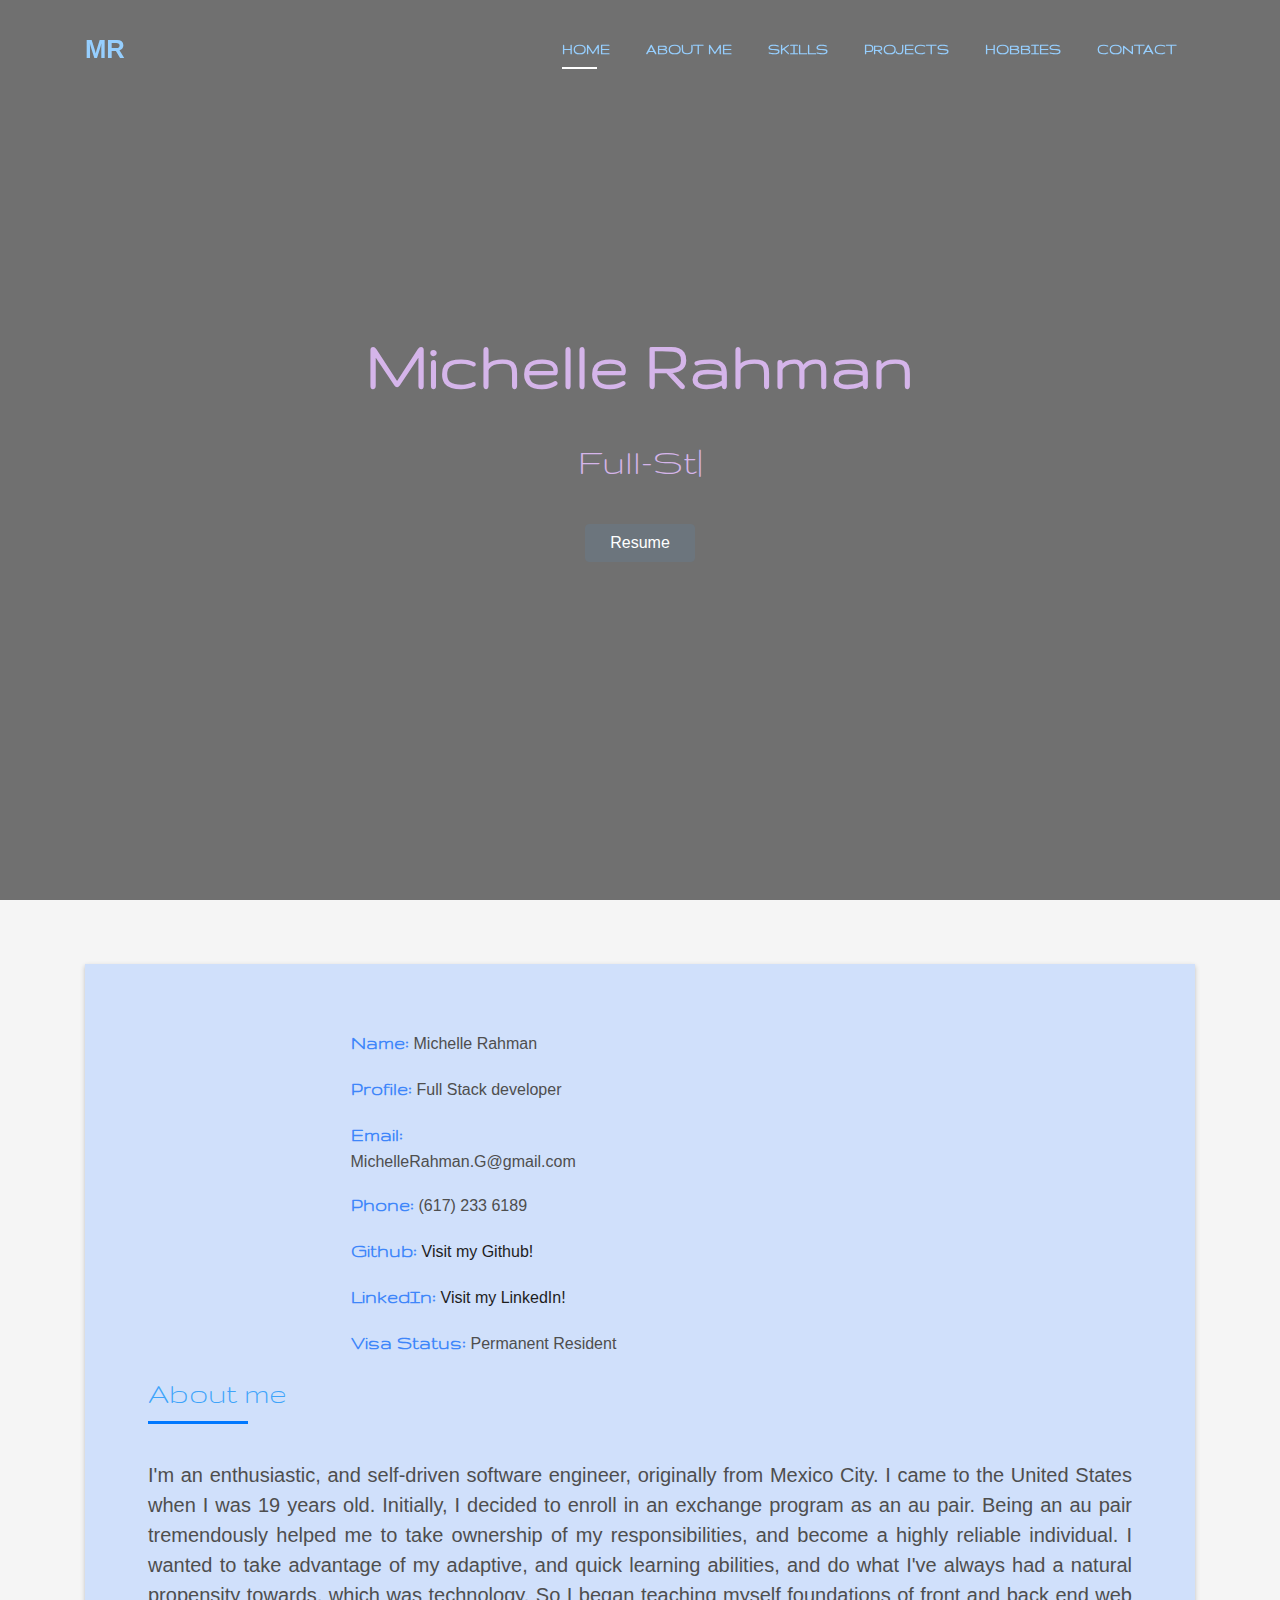
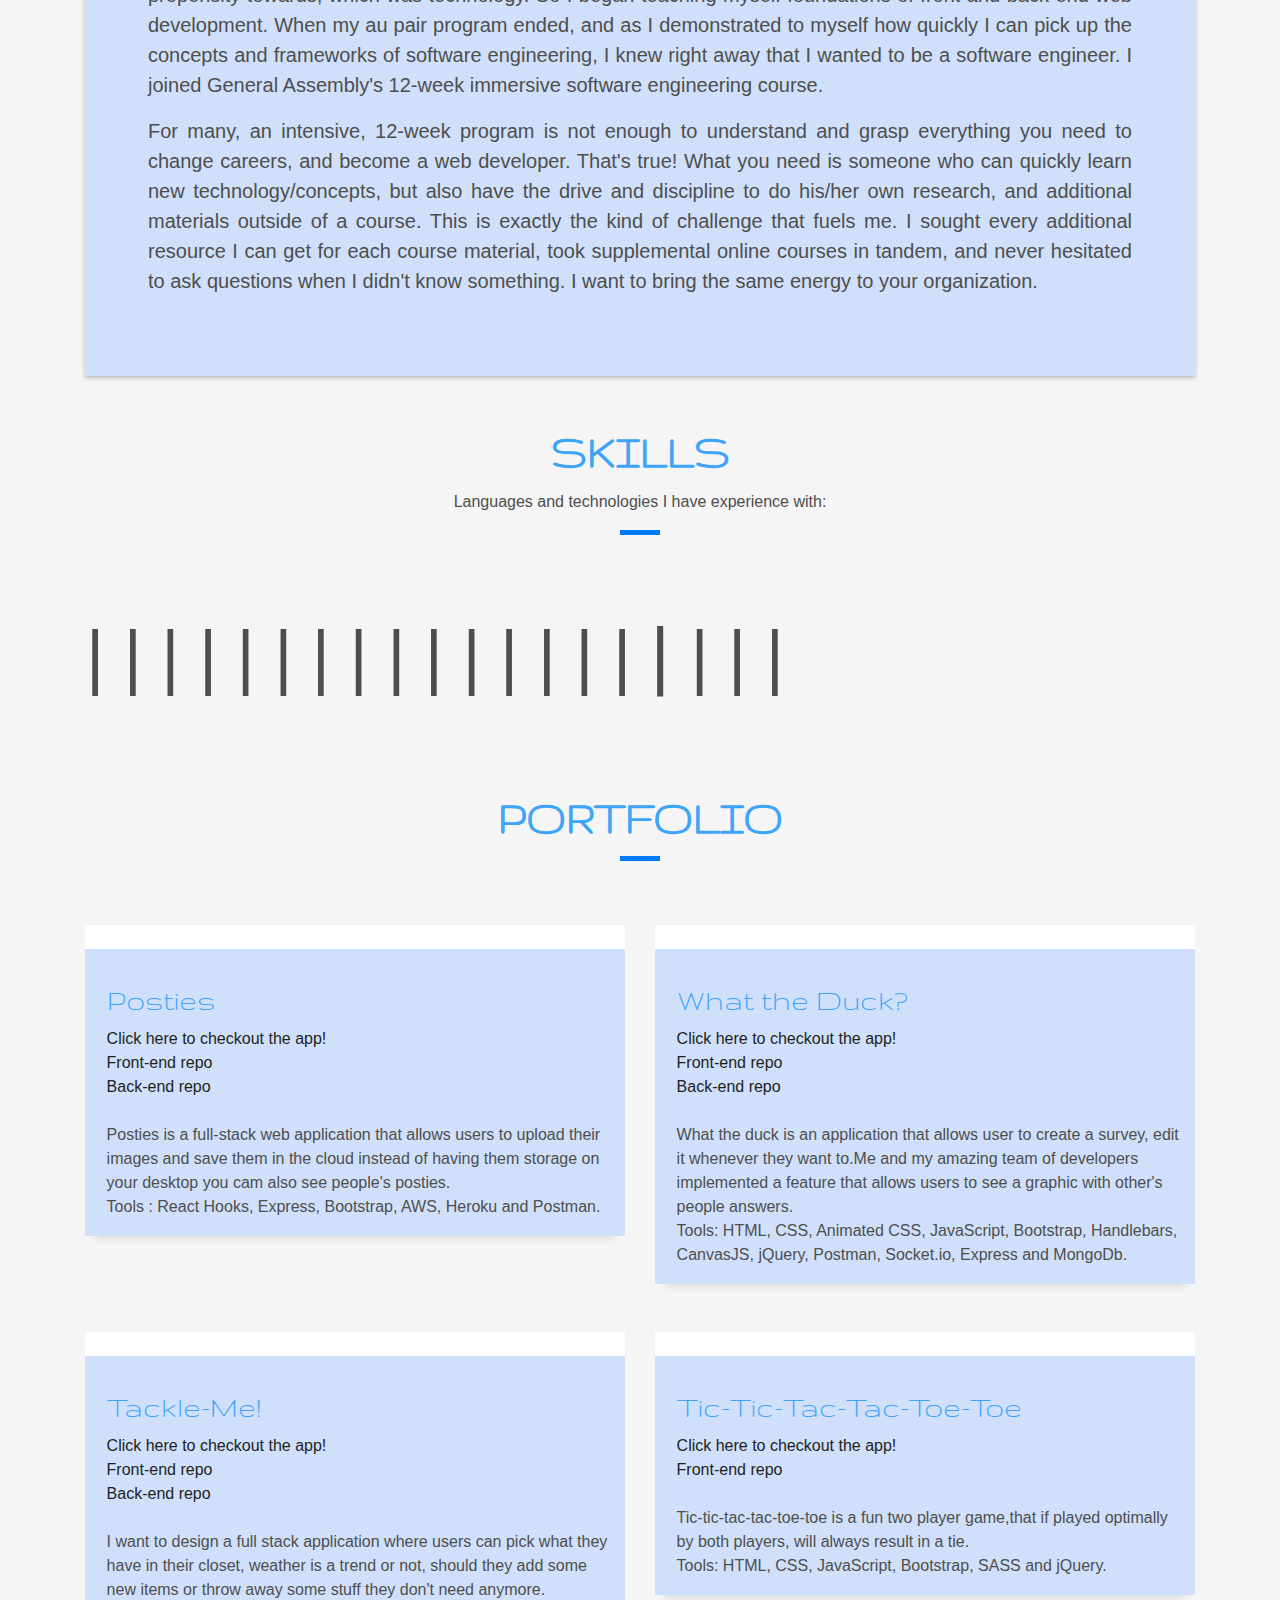
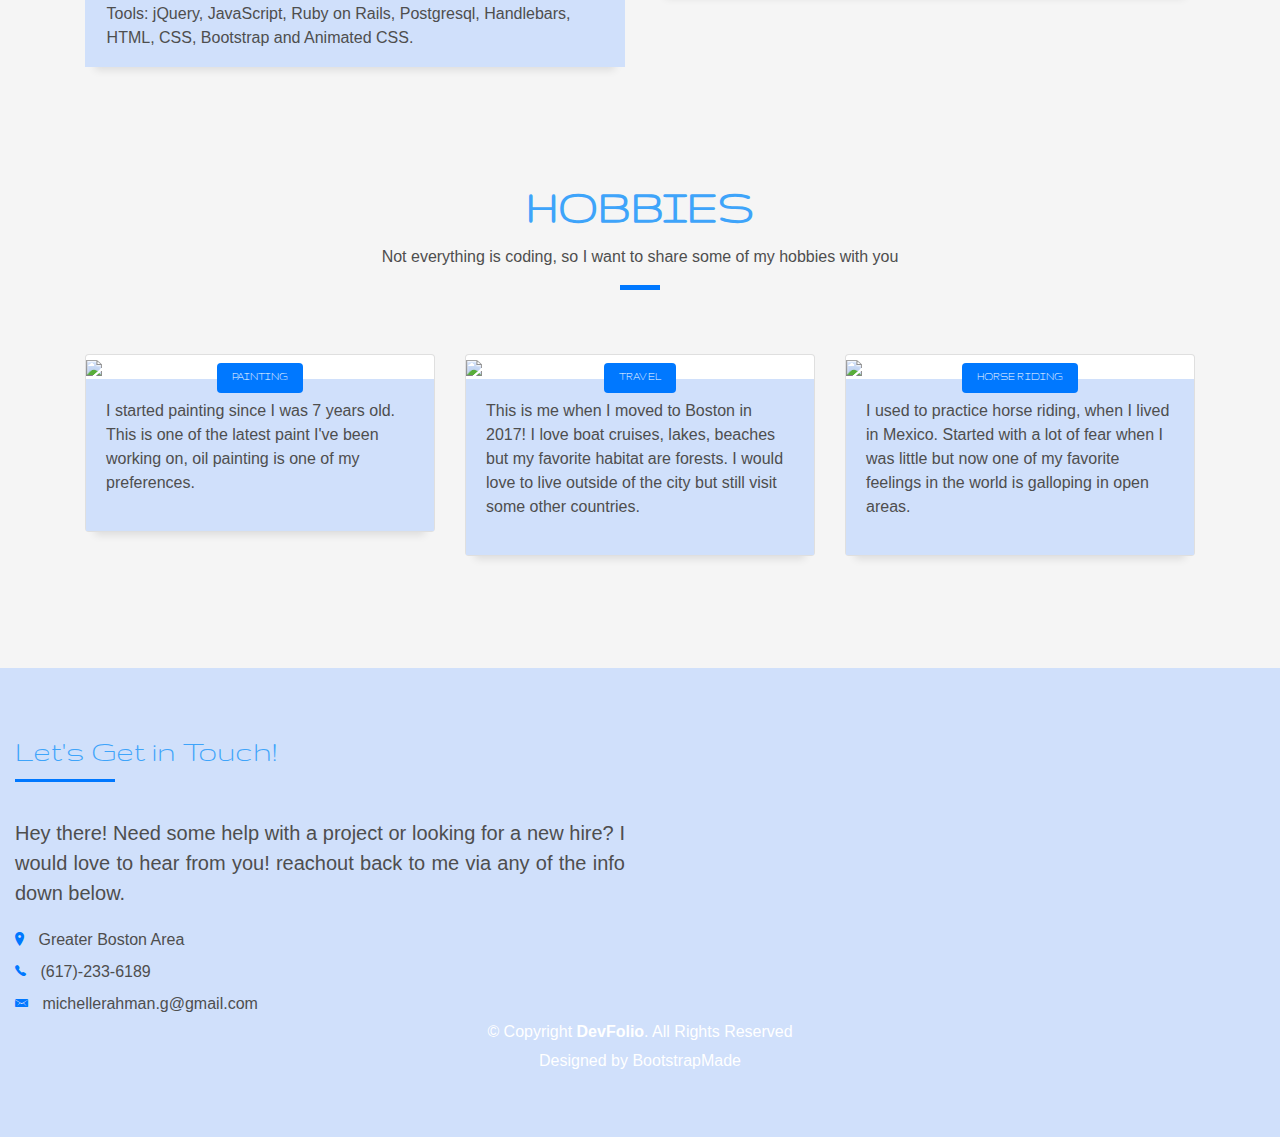
==== commit cfa03906: "Test" ====
--- a/index.html
+++ b/index.html
@@ -2,7 +2,7 @@
 <html lang="en">
 <head>
   <meta charset="utf-8">
-  <title>Michelle Rahman...</title>
+  <title>Michelle Rahman</title>
   <meta content="width=device-width, initial-scale=1.0" name="viewport">
   <meta content="" name="keywords">
   <meta content="" name="description">
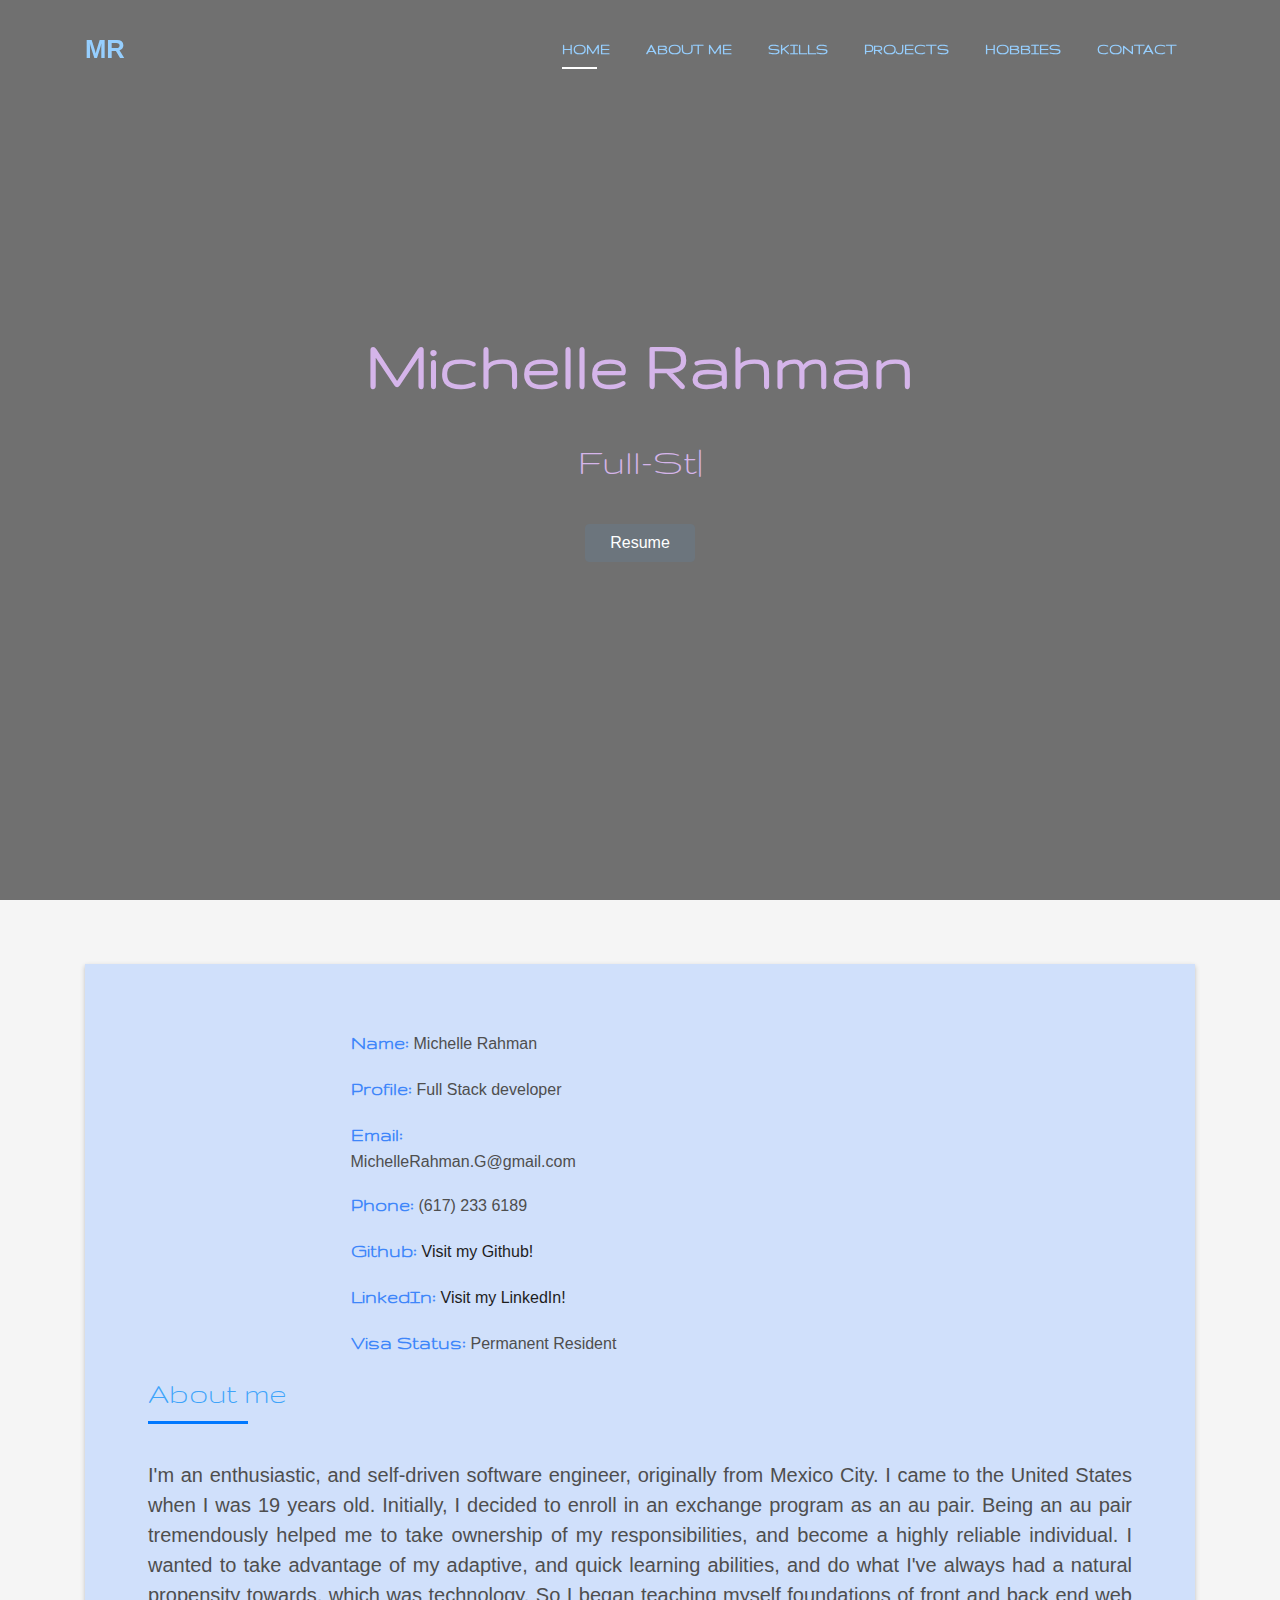
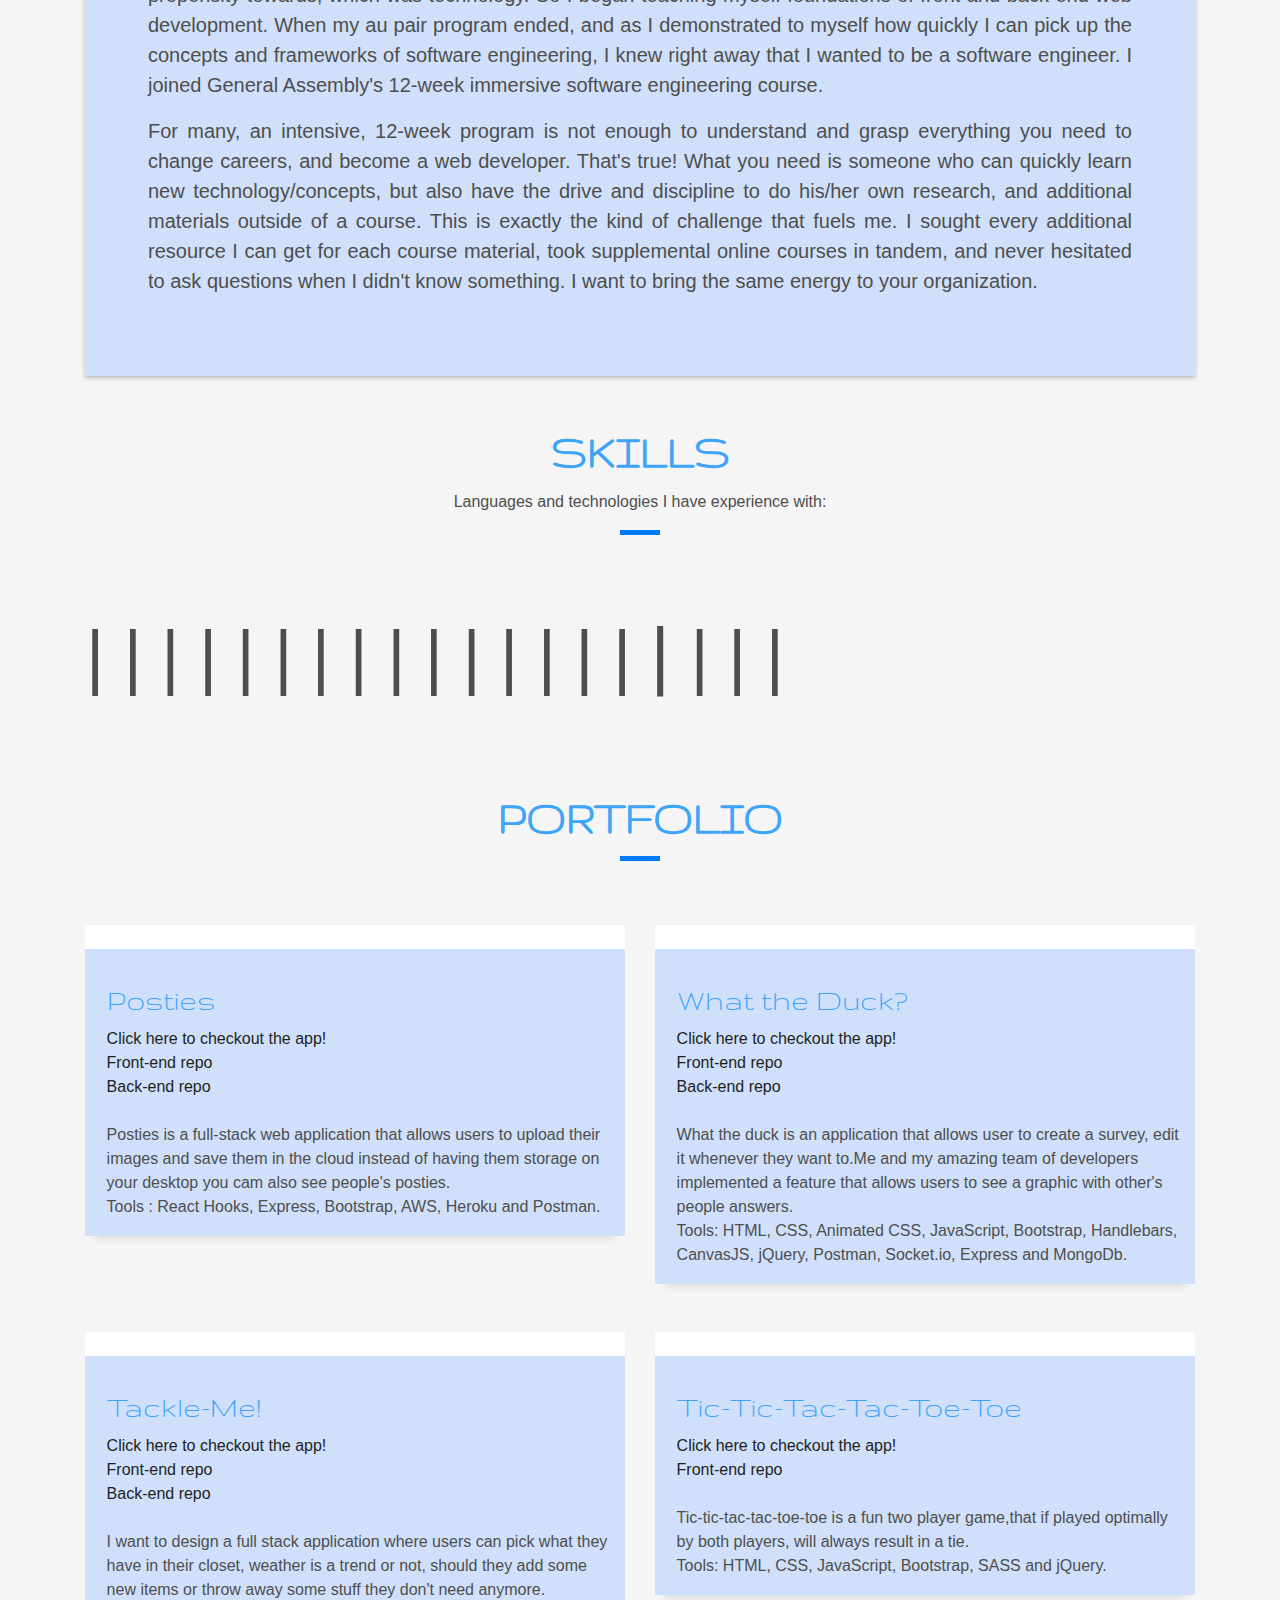
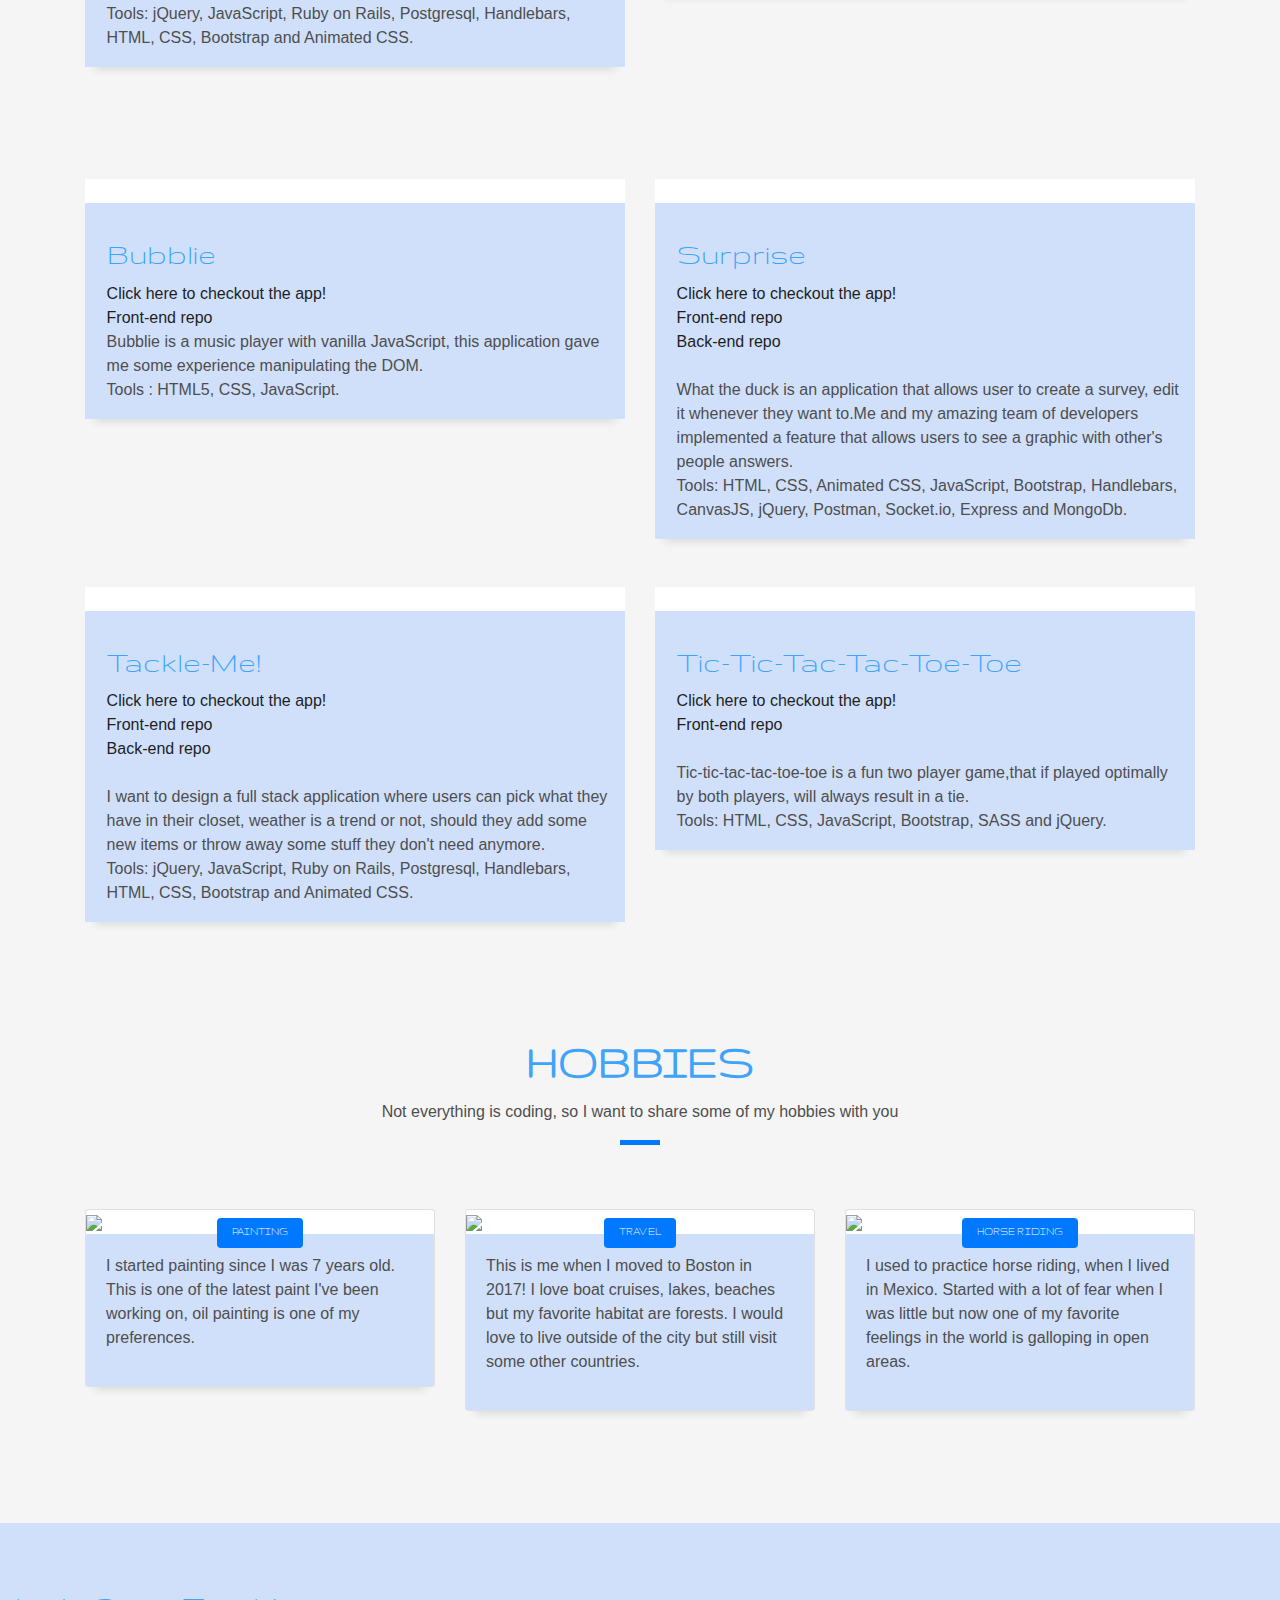
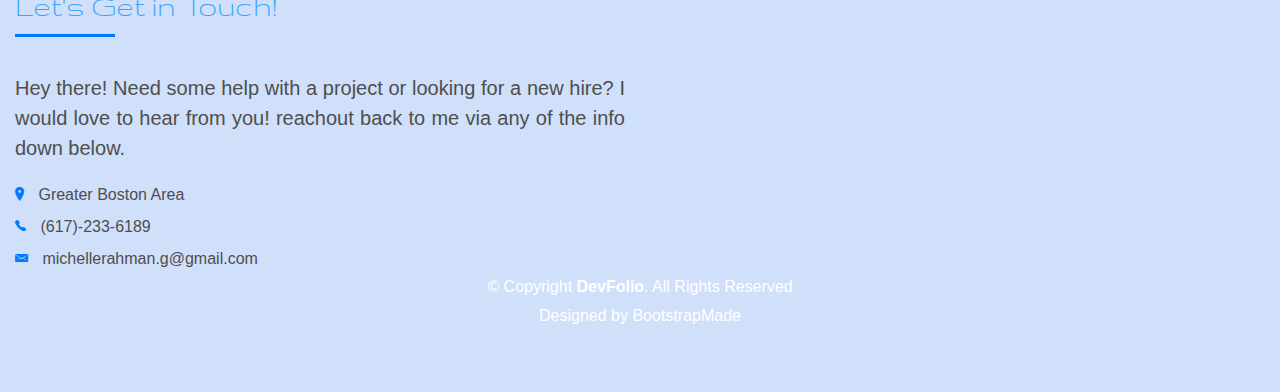
==== commit ceba289e: "edit" ====
--- a/index.html
+++ b/index.html
@@ -324,6 +324,148 @@
                       <span> Tools: HTML, CSS, JavaScript, Bootstrap, SASS and jQuery.</span>
                     </div>
                   </div>
+
+                  <div class="col-sm-4">
+                    <!-- <div class="w-like">
+                      <span class="ion-ios-plus-outline"></span>
+                    </div> -->
+                  </div>
+                </div>
+              </div>
+            </a>
+          </div>
+        </div>
+      </div>
+    </div>
+  </section>
+  <!--/ Section Portfolio End /-->
+
+  <!--/ Section Portfolio Start Michelle /-->
+  <section id="work" class="portfolio-mf sect-pt4 route">
+    <div class="container">
+      <div class="row">
+      </div>
+      <div class="row">
+        <div class="col-md-6">
+          <div class="work-box">
+            <a href="https://i.imgur.com/rhuxd0F.png" data-lightbox="gallery-mf">
+              <div class="work-img">
+                <img src="https://i.imgur.com/rhuxd0F.png" alt="" class="img-fluid">
+              </div>
+              <div class="work-content" style="background-color: #d0e0fb">
+                <div class="row">
+                  <div class="col-sm-12">
+                    <h2 class="w-title" style="color: #3EA4FA">Bubblie</h2>
+                    <div class="w-more">
+                      <span class="w-ctegory"><a href="https://michellerahman21.github.io/bubblie/">Click here to checkout the app!</a></span> </br>
+
+                      <span class="w-ctegory"><a href="https://github.com/MichelleRahman21/bubblie"> <i class="devicon-github-plain colored"></i>
+  Front-end repo</a></span> </br>
+
+
+                      <span class="w-date">
+                        <span> Bubblie is a music player with vanilla JavaScript, this application gave me some experience manipulating the DOM.</span> </br>
+
+                      <span class="w-date"> Tools : HTML5, CSS, JavaScript.</span>
+                    </div>
+                  </div>
+                  <div class="col-sm-4">
+                    <!-- <div class="w-like">
+                      <span class="ion-ios-plus-outline"></span>
+                    </div> -->
+                  </div>
+                </div>
+              </div>
+            </a>
+          </div>
+        </div>
+        <div class="col-md-6">
+          <div class="work-box">
+            <a href="https://i.imgur.com/VEzN3KA.png" data-lightbox="gallery-mf">
+              <div class="work-img">
+                <img src="https://i.imgur.com/JfVChTW.png" alt="" class="img-fluid">
+              </div>
+              <div class="work-content" style="background-color: #d0e0fb">
+                <div class="row">
+                  <div class="col-sm-12">
+                    <h2 class="w-title" style="color: #3EA4FA">Surprise</h2>
+                    <div class="w-more">
+                      <span class="w-ctegory"> <a href="https://team-duck.github.io/frontend-duck">Click here to checkout the app!</a> </span> </br>
+
+                      <span class="w-ctegory"> <a href="https://github.com/team-duck/frontend-duck"> <i class="devicon-github-plain colored"></i>
+  Front-end repo</a> </span> </br>
+
+                      <span class="w-ctegory"> <a href="https://github.com/team-duck/backend-duck"> <i class="devicon-github-plain colored"></i>
+  Back-end repo</a> </br> </span> </br>
+
+                       <span class="w-date">What the duck is an application that allows user to create a survey, edit it whenever they want to.Me and my amazing team of developers implemented a feature that allows users to see a graphic with other's people answers.</span> </br>
+                      <span>Tools: HTML, CSS, Animated CSS, JavaScript, Bootstrap, Handlebars, CanvasJS, jQuery, Postman, Socket.io, Express and MongoDb.</span>
+                    </div>
+                  </div>
+                  <div class="col-sm-4">
+                    <!-- <div class="w-like">
+                      <span class="ion-ios-plus-outline"></span>
+                    </div> -->
+                  </div>
+                </div>
+              </div>
+            </a>
+          </div>
+        </div>
+        <div class="col-md-6">
+          <div class="work-box">
+            <a href="https://i.imgur.com/b9oBRep.png" data-lightbox="gallery-mf">
+              <div class="work-img">
+                <img src="https://i.imgur.com/mLRkWLW.png" alt="" class="img-fluid">
+              </div>
+              <div class="work-content" style="background-color: #d0e0fb">
+                <div class="row">
+                  <div class="col-sm-12">
+                    <h2 class="w-title" style="color: #3EA4FA">Tackle-Me!</h2>
+                    <div class="w-more">
+                      <span class="w-ctegory"> <a href="https://michellerahman21.github.io/tackle-me-front-end/">Click here to checkout the app!</a> </span> </br>
+
+                      <span class="w-ctegory"> <a href="https://github.com/MichelleRahman21/tackle-me-front-end"> <i class="devicon-github-plain colored"></i>
+  Front-end repo</a> </span> </br>
+
+                      <span class="w-ctegory"> <a href="https://github.com/MichelleRahman21/tackle-me"> <i class="devicon-github-plain colored"></i>
+  Back-end repo</a> </br> </span> </br>
+
+                      <span class="w-date">I want to design a full stack application where users can pick what they have in their closet, weather is a trend or not, should they add some new items or throw away some stuff they don't need anymore.</span></br>
+                      <span>Tools: jQuery, JavaScript, Ruby on Rails, Postgresql, Handlebars, HTML, CSS, Bootstrap and Animated CSS.</span>
+                    </div>
+                  </div>
+                  <div class="col-sm-4">
+                    <!-- <div class="w-like">
+                      <span class="ion-ios-plus-outline"></span>
+                    </div> -->
+                  </div>
+                </div>
+              </div>
+            </a>
+          </div>
+        </div>
+        <div class="col-md-6">
+          <div class="work-box">
+            <a href="https://i.imgur.com/TI5bP6d.png" data-lightbox="gallery-mf">
+              <div class="work-img">
+                <img src="https://i.imgur.com/J8lc2XQ.png" alt="" class="img-fluid">
+              </div>
+              <div class="work-content" style="background-color: #d0e0fb">
+                <div class="row">
+                  <div class="col-sm-12">
+                    <h2 class="w-title" style="color: #3EA4FA">Tic-Tic-Tac-Tac-Toe-Toe</h2>
+                    <div class="w-more">
+                      <span class="w-ctegory"> <a href="https://michellerahman21.github.io/tic-tac-toe/">Click here to checkout the app!</a> </span> </br>
+
+                      <span class="w-ctegory"> <a href="https://github.com/MichelleRahman21/tic-tac-toe"> <i class="devicon-github-plain colored"></i>
+  Front-end repo</a></br> </span> </br>
+
+                      <span class="w-date"> Tic-tic-tac-tac-toe-toe is a fun two player game,that if played optimally by both players, will always result in a tie. </span> </br>
+                      <span> Tools: HTML, CSS, JavaScript, Bootstrap, SASS and jQuery.</span>
+                    </div>
+                  </div>
+
                   <div class="col-sm-4">
                     <!-- <div class="w-like">
                       <span class="ion-ios-plus-outline"></span>
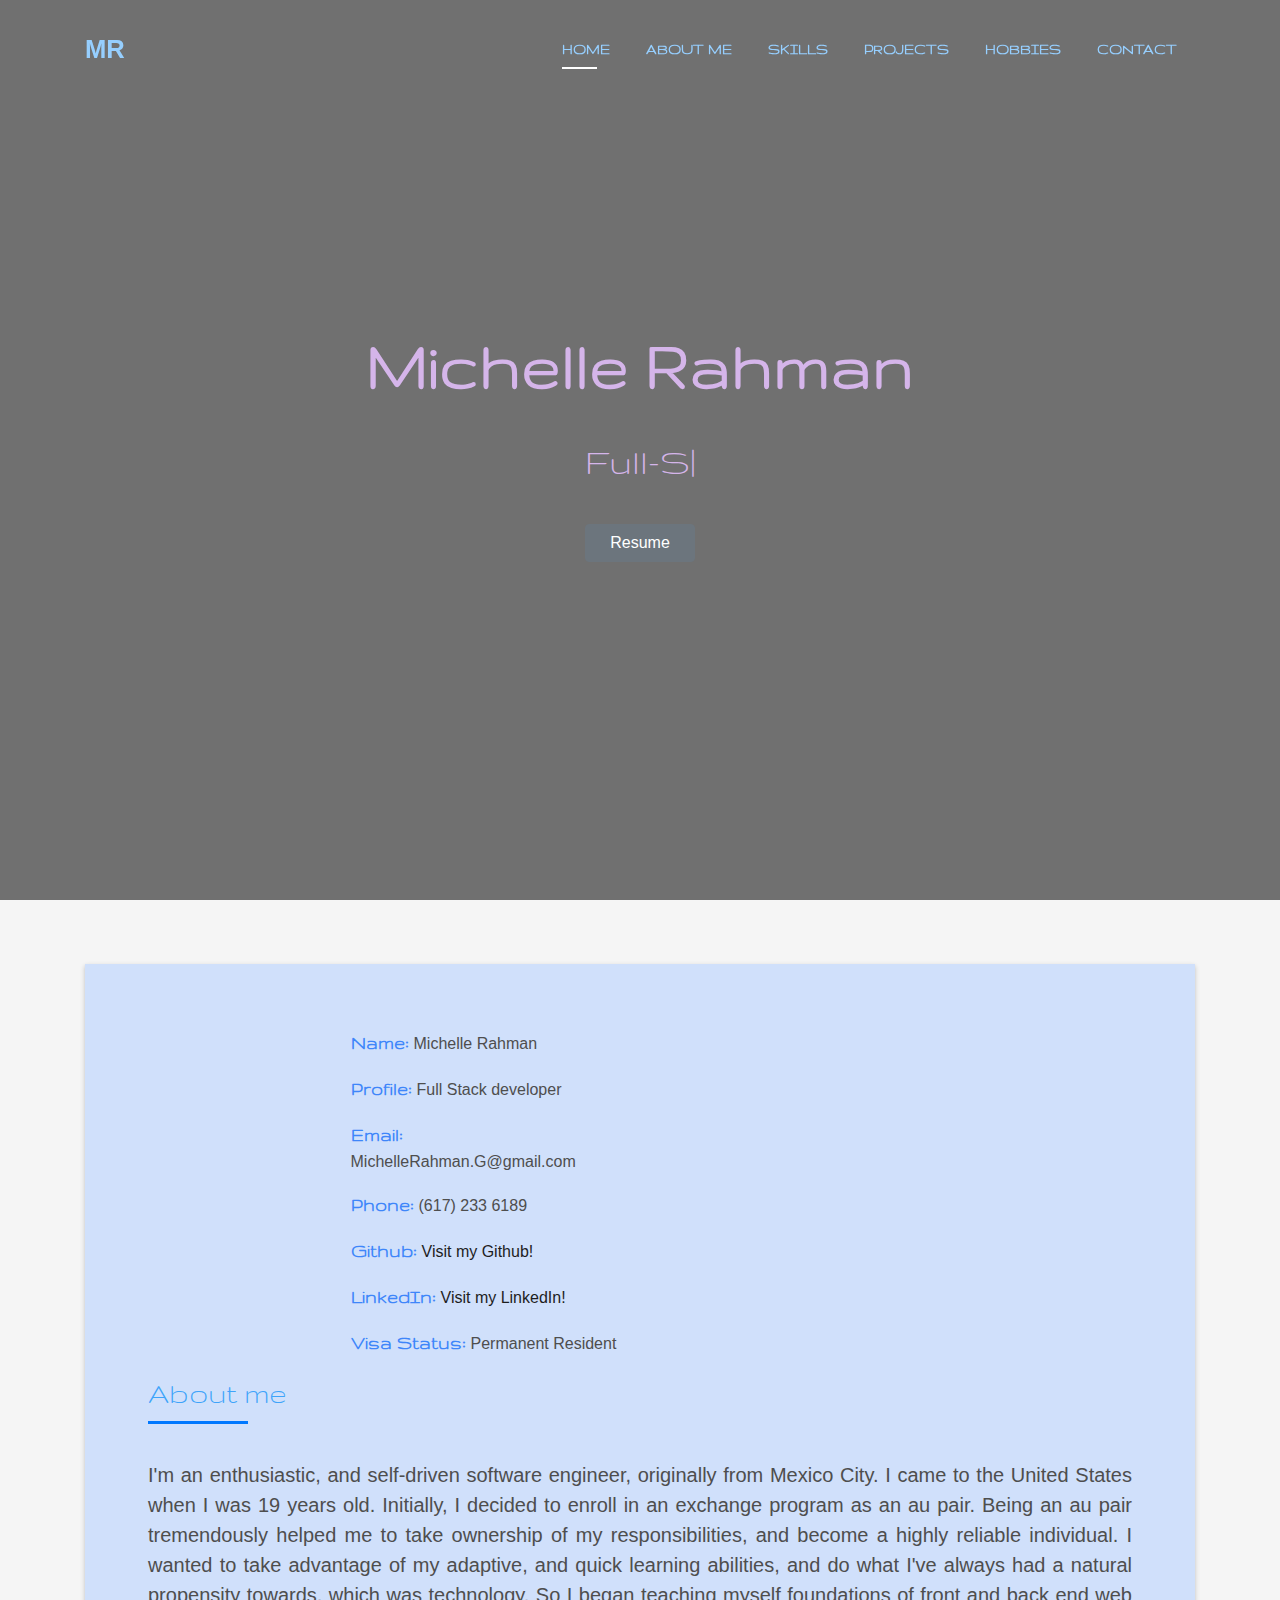
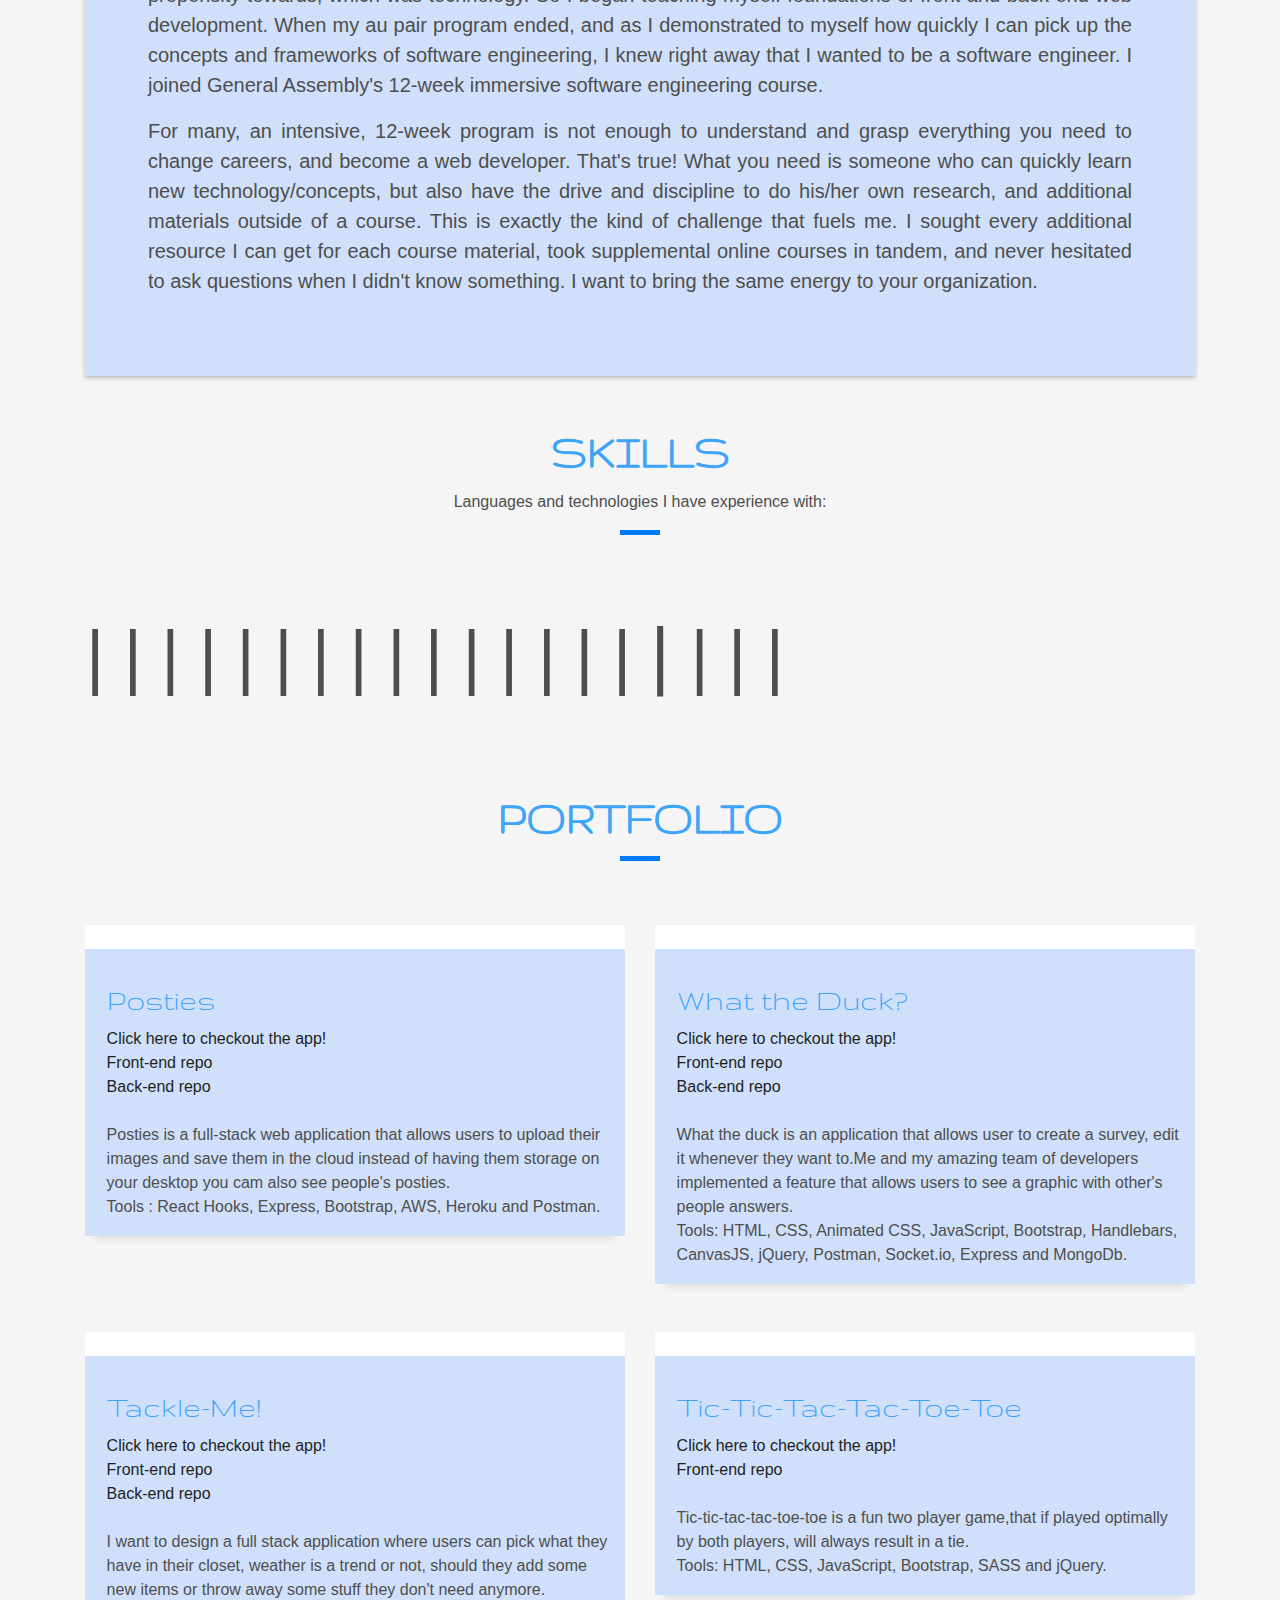
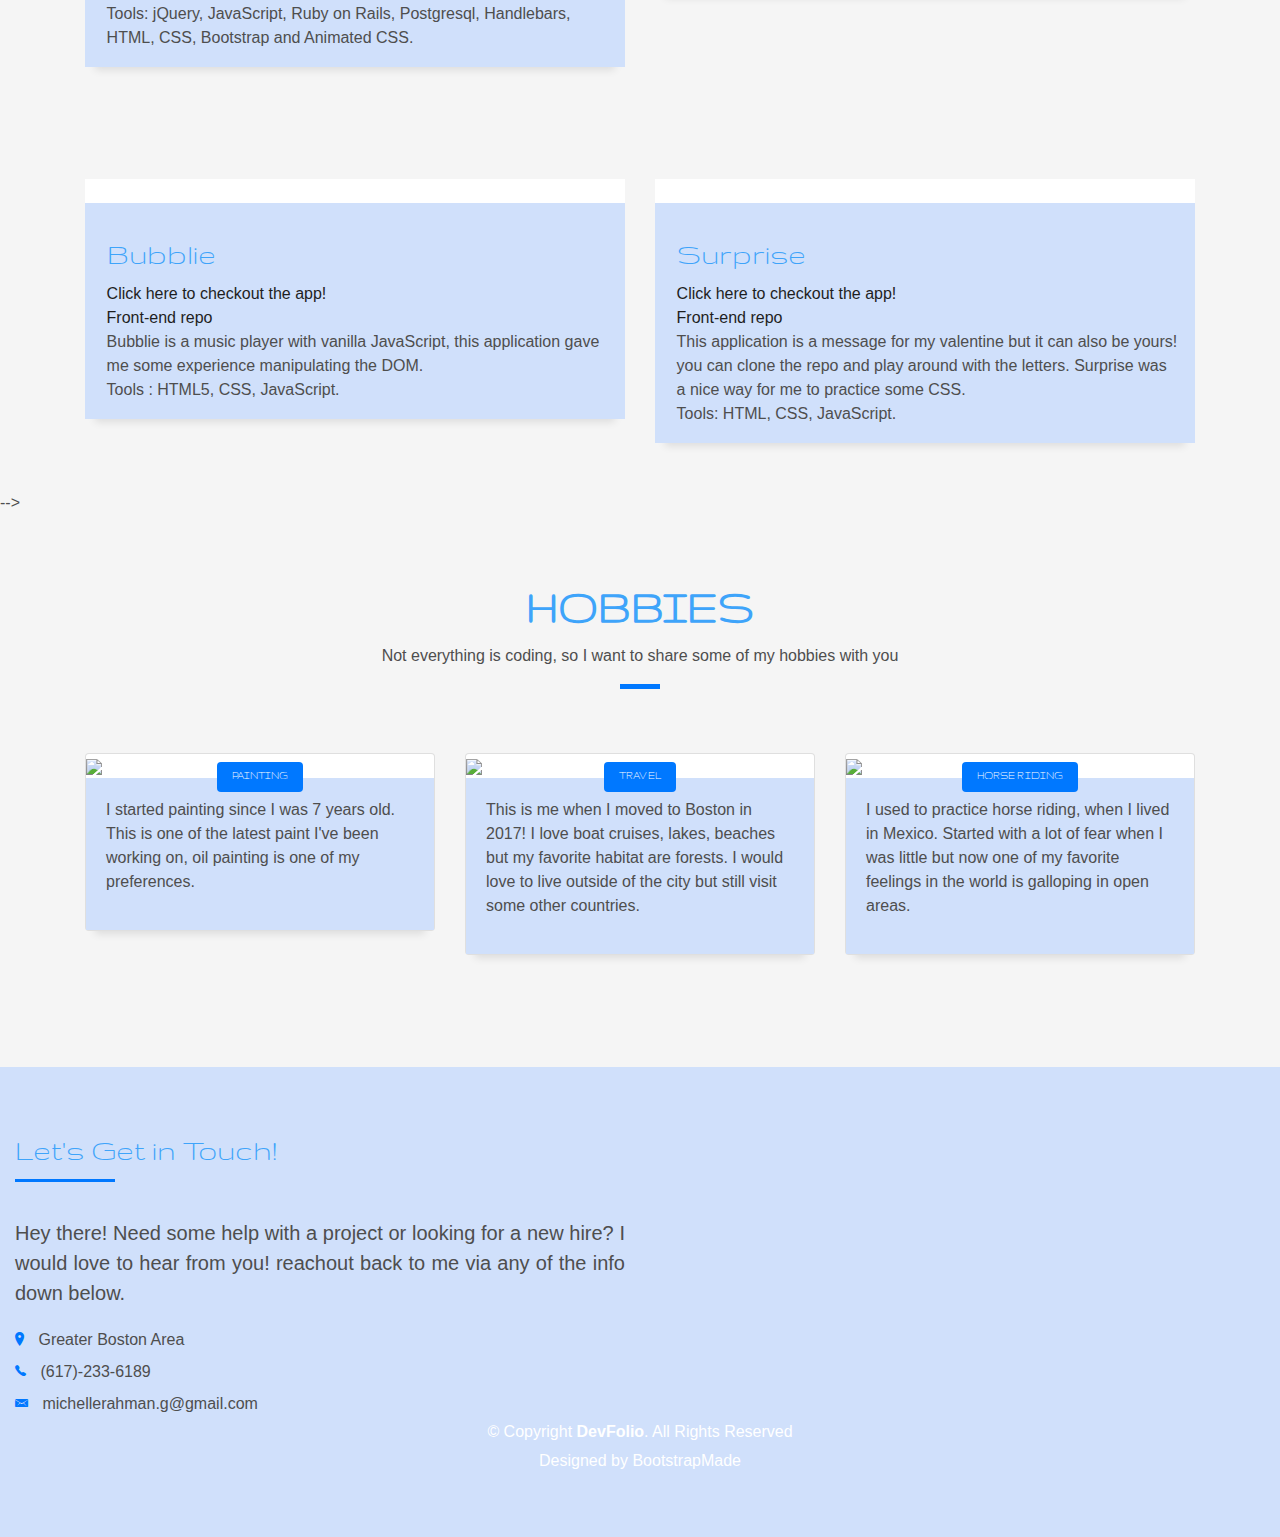
==== commit 94d5ea9c: "Added surprise as a project Added bubblie as a project" ====
--- a/index.html
+++ b/index.html
@@ -381,25 +381,22 @@
         </div>
         <div class="col-md-6">
           <div class="work-box">
-            <a href="https://i.imgur.com/VEzN3KA.png" data-lightbox="gallery-mf">
-              <div class="work-img">
-                <img src="https://i.imgur.com/JfVChTW.png" alt="" class="img-fluid">
+            <a href="https://i.imgur.com/xP9P56E.png" data-lightbox="gallery-mf">
+              <div class="work-img">
+                <img src="https://i.imgur.com/xP9P56E.png" alt="" class="img-fluid">
               </div>
               <div class="work-content" style="background-color: #d0e0fb">
                 <div class="row">
                   <div class="col-sm-12">
                     <h2 class="w-title" style="color: #3EA4FA">Surprise</h2>
                     <div class="w-more">
-                      <span class="w-ctegory"> <a href="https://team-duck.github.io/frontend-duck">Click here to checkout the app!</a> </span> </br>
-
-                      <span class="w-ctegory"> <a href="https://github.com/team-duck/frontend-duck"> <i class="devicon-github-plain colored"></i>
+                      <span class="w-ctegory"> <a href="https://michellerahman21.github.io/surprise/">Click here to checkout the app!</a> </span> </br>
+
+                      <span class="w-ctegory"> <a href="https://github.com/MichelleRahman21/surprise"> <i class="devicon-github-plain colored"></i>
   Front-end repo</a> </span> </br>
 
-                      <span class="w-ctegory"> <a href="https://github.com/team-duck/backend-duck"> <i class="devicon-github-plain colored"></i>
-  Back-end repo</a> </br> </span> </br>
-
-                       <span class="w-date">What the duck is an application that allows user to create a survey, edit it whenever they want to.Me and my amazing team of developers implemented a feature that allows users to see a graphic with other's people answers.</span> </br>
-                      <span>Tools: HTML, CSS, Animated CSS, JavaScript, Bootstrap, Handlebars, CanvasJS, jQuery, Postman, Socket.io, Express and MongoDb.</span>
+                       <span class="w-date">This application is a message for my valentine but it can also be yours! you can clone the repo and play around with the letters. Surprise was a nice way for me to practice some CSS.</span> </br>
+                      <span>Tools: HTML, CSS, JavaScript.</span>
                     </div>
                   </div>
                   <div class="col-sm-4">
@@ -412,7 +409,7 @@
             </a>
           </div>
         </div>
-        <div class="col-md-6">
+        <!-- <div class="col-md-6">
           <div class="work-box">
             <a href="https://i.imgur.com/b9oBRep.png" data-lightbox="gallery-mf">
               <div class="work-img">
@@ -438,13 +435,13 @@
                   <div class="col-sm-4">
                     <!-- <div class="w-like">
                       <span class="ion-ios-plus-outline"></span>
-                    </div> -->
-                  </div>
-                </div>
-              </div>
-            </a>
-          </div>
-        </div>
+                    <!-- </div> -->
+                  <!-- </div>
+                </div>
+              </div>
+            </a>
+          </div> -->
+        <!-- </div> 
         <div class="col-md-6">
           <div class="work-box">
             <a href="https://i.imgur.com/TI5bP6d.png" data-lightbox="gallery-mf">
@@ -474,7 +471,7 @@
                 </div>
               </div>
             </a>
-          </div>
+          </div> -->
         </div>
       </div>
     </div>
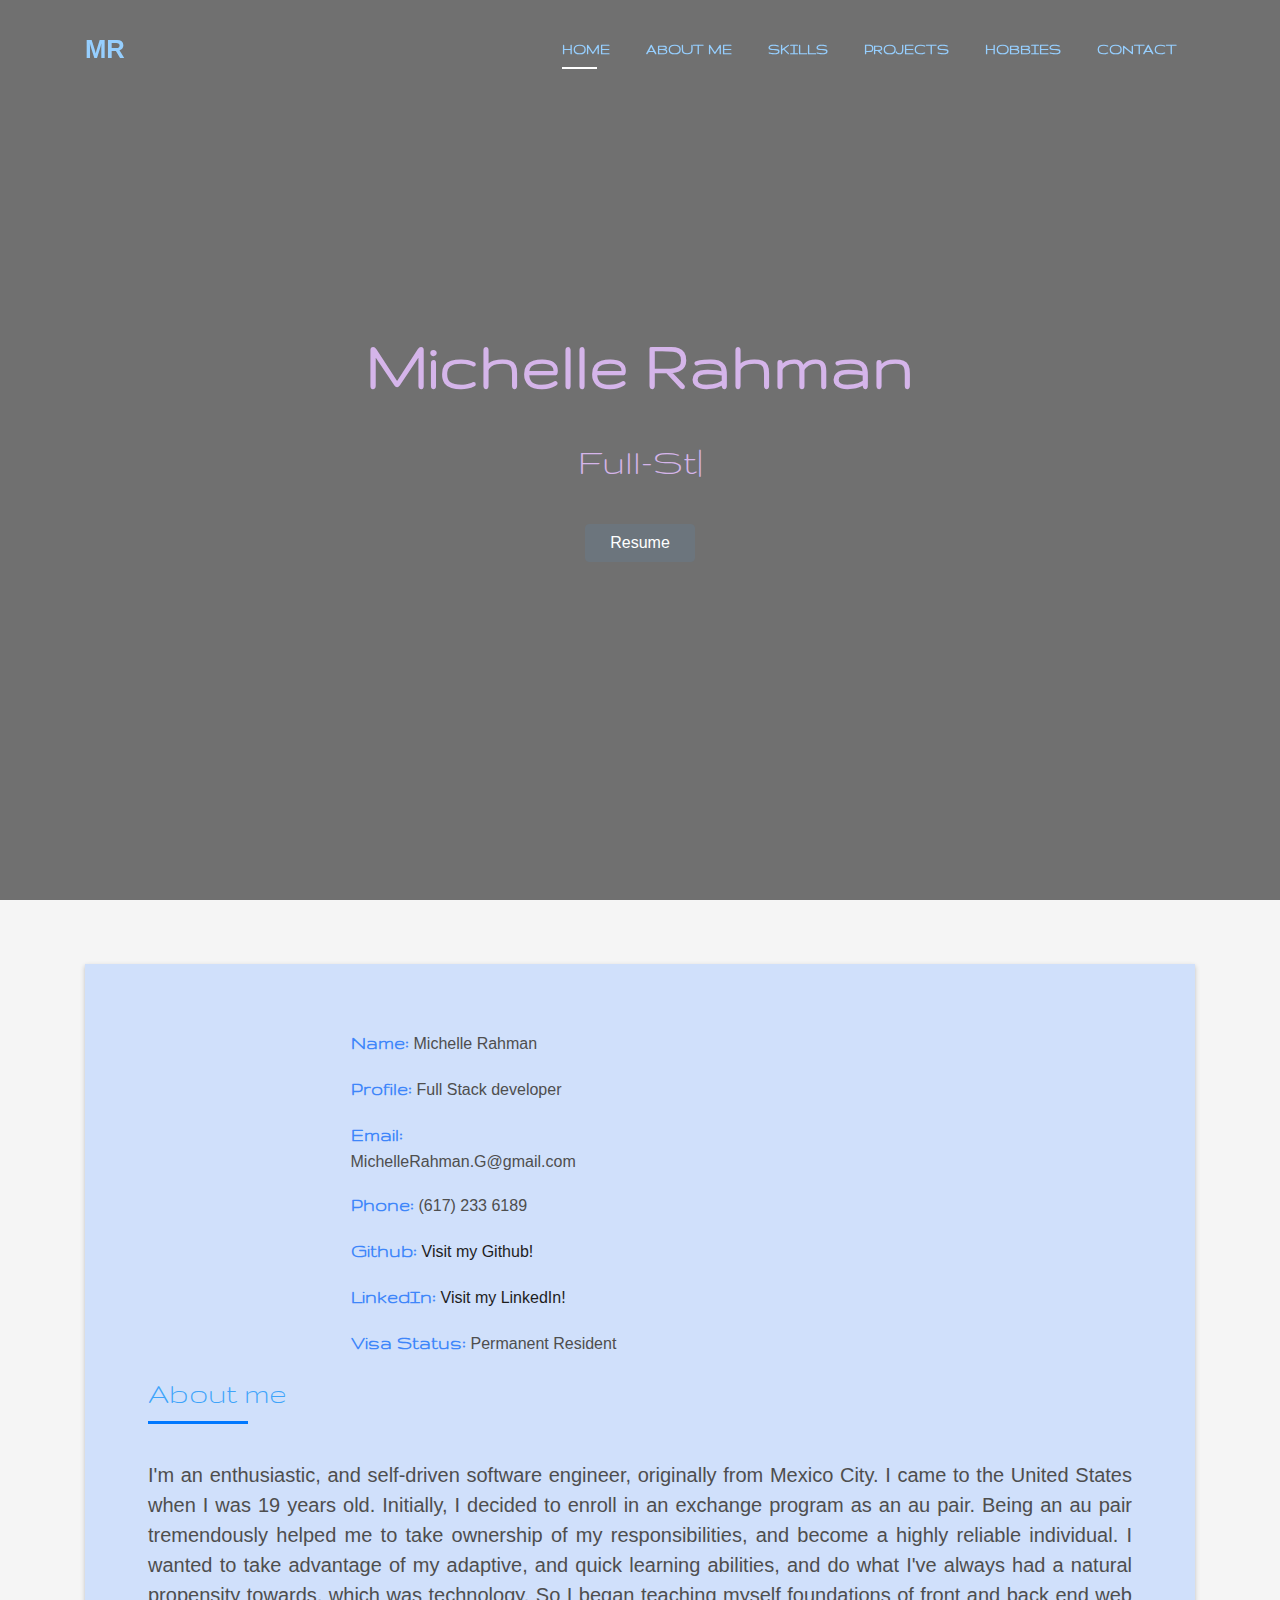
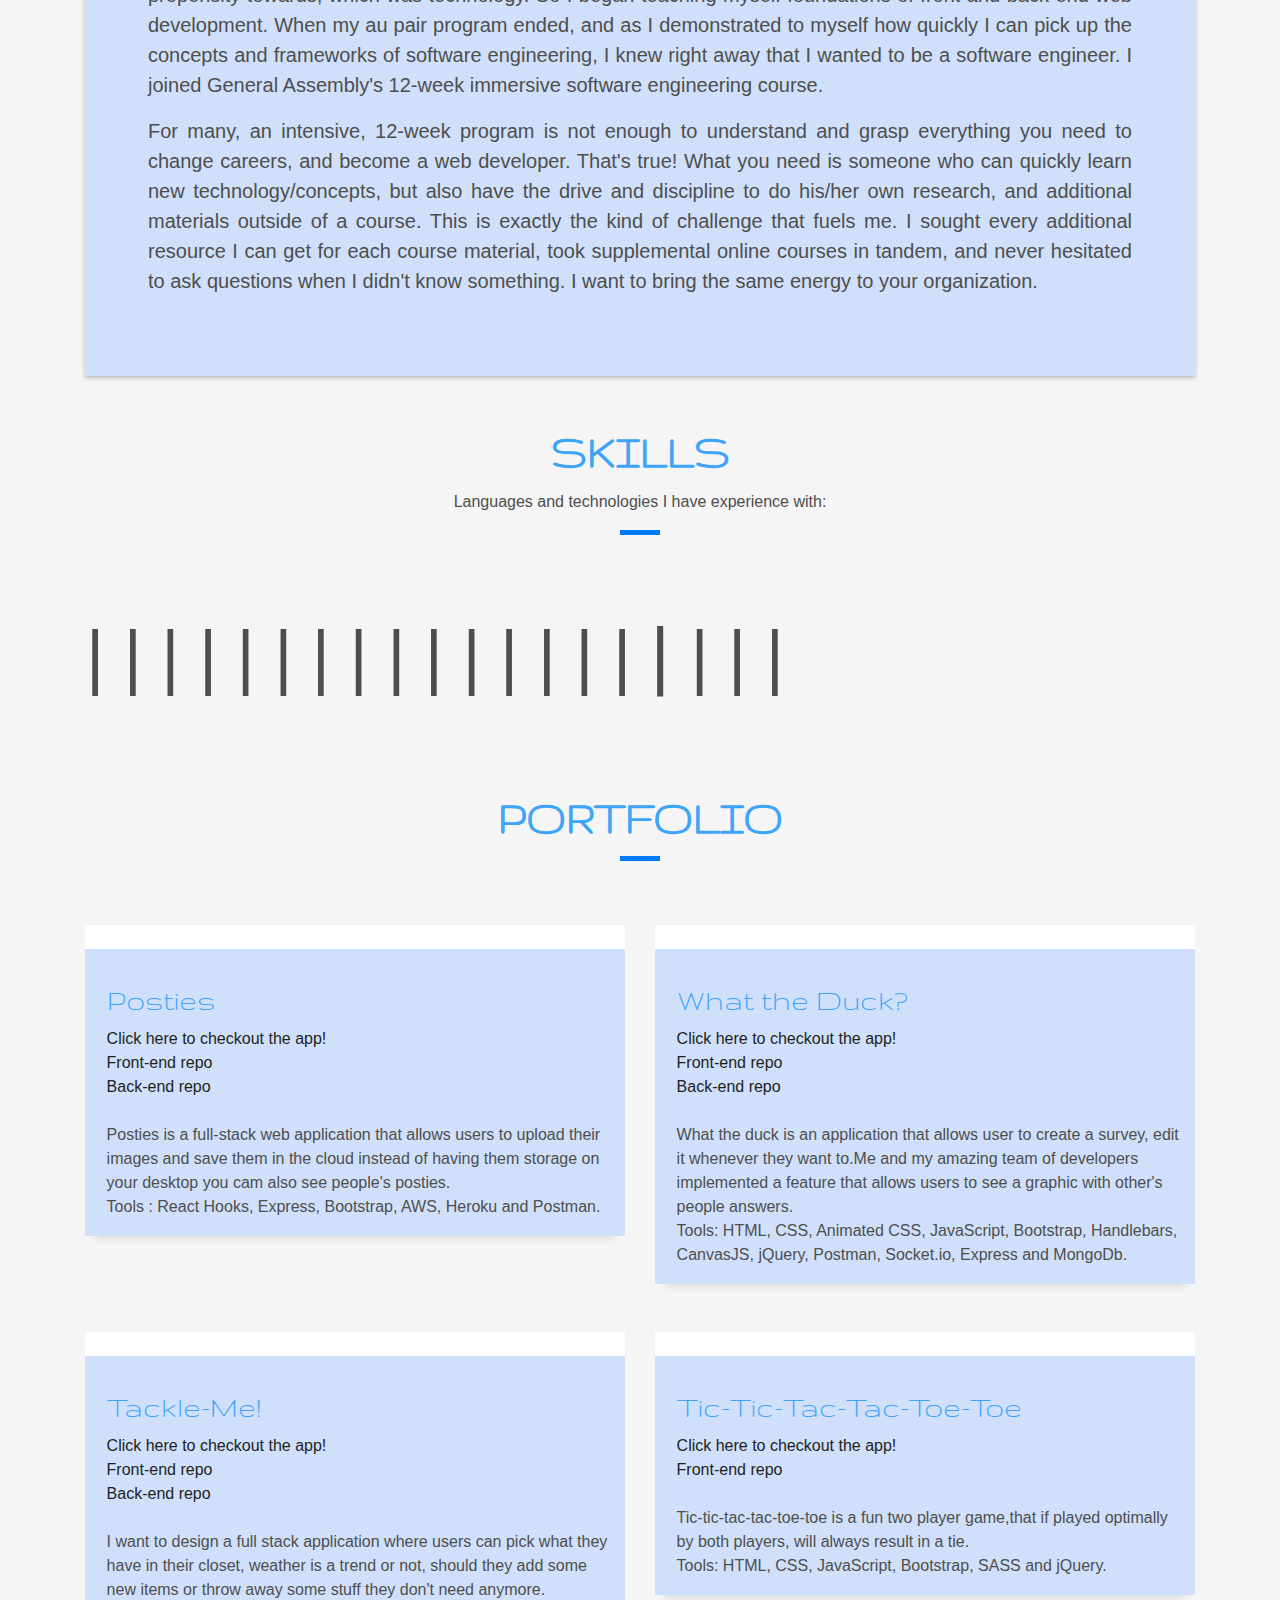
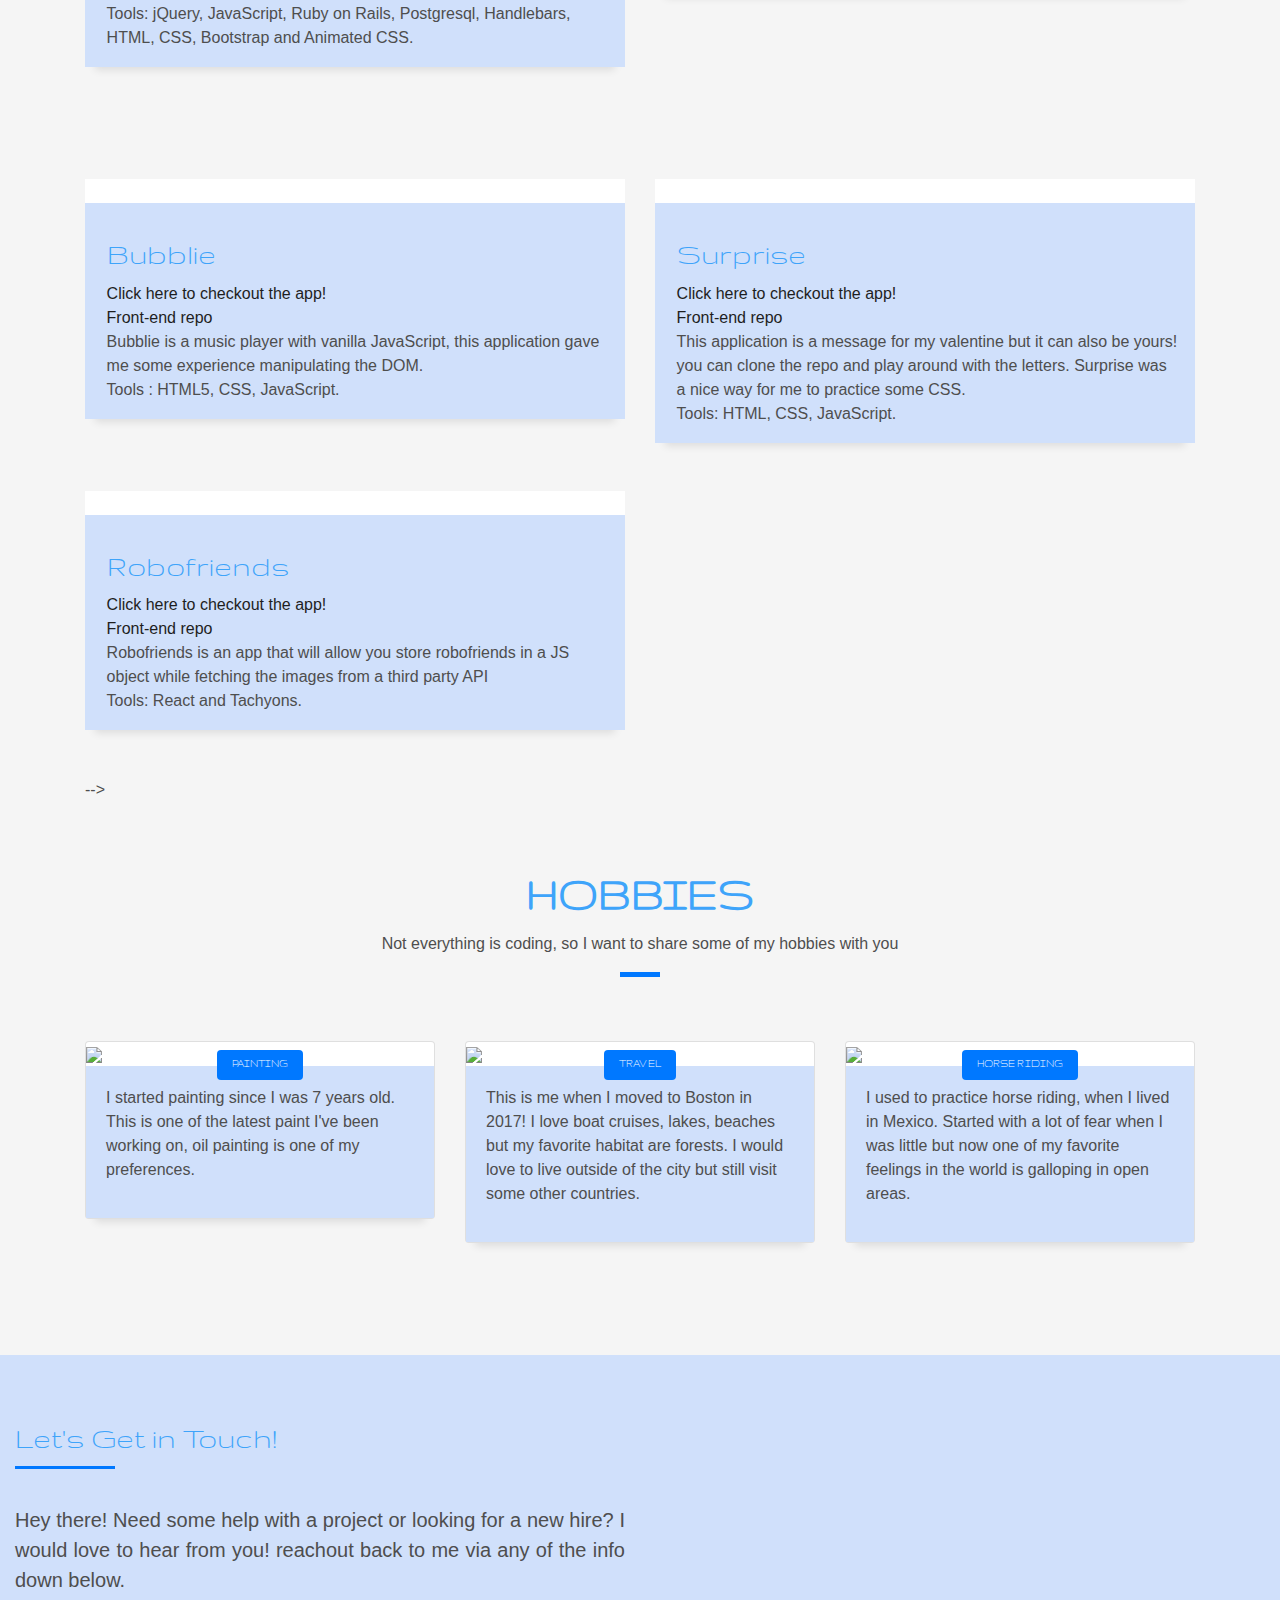
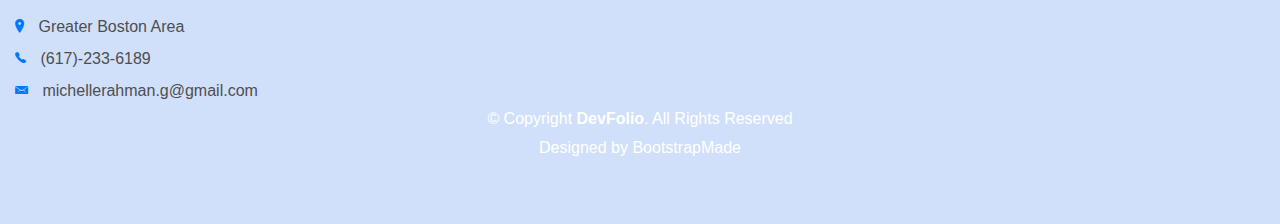
==== commit dc93e0a6: "Added Robofriends to the portfolio" ====
--- a/index.html
+++ b/index.html
@@ -409,27 +409,24 @@
             </a>
           </div>
         </div>
-        <!-- <div class="col-md-6">
-          <div class="work-box">
-            <a href="https://i.imgur.com/b9oBRep.png" data-lightbox="gallery-mf">
-              <div class="work-img">
-                <img src="https://i.imgur.com/mLRkWLW.png" alt="" class="img-fluid">
-              </div>
-              <div class="work-content" style="background-color: #d0e0fb">
-                <div class="row">
-                  <div class="col-sm-12">
-                    <h2 class="w-title" style="color: #3EA4FA">Tackle-Me!</h2>
-                    <div class="w-more">
-                      <span class="w-ctegory"> <a href="https://michellerahman21.github.io/tackle-me-front-end/">Click here to checkout the app!</a> </span> </br>
-
-                      <span class="w-ctegory"> <a href="https://github.com/MichelleRahman21/tackle-me-front-end"> <i class="devicon-github-plain colored"></i>
+        <div class="col-md-6">
+          <div class="work-box">
+            <a href="https://i.imgur.com/IBdgrDw.png" data-lightbox="gallery-mf">
+              <div class="work-img">
+                <img src="https://i.imgur.com/vXmNZ9p.png" alt="" class="img-fluid">
+              </div>
+              <div class="work-content" style="background-color: #d0e0fb">
+                <div class="row">
+                  <div class="col-sm-12">
+                    <h2 class="w-title" style="color: #3EA4FA">Robofriends</h2>
+                    <div class="w-more">
+                      <span class="w-ctegory"> <a href="https://michellerahman21.github.io/robofriends/">Click here to checkout the app!</a> </span> </br>
+
+                      <span class="w-ctegory"> <a href="https://github.com/MichelleRahman21/robofriends"> <i class="devicon-github-plain colored"></i>
   Front-end repo</a> </span> </br>
 
-                      <span class="w-ctegory"> <a href="https://github.com/MichelleRahman21/tackle-me"> <i class="devicon-github-plain colored"></i>
-  Back-end repo</a> </br> </span> </br>
-
-                      <span class="w-date">I want to design a full stack application where users can pick what they have in their closet, weather is a trend or not, should they add some new items or throw away some stuff they don't need anymore.</span></br>
-                      <span>Tools: jQuery, JavaScript, Ruby on Rails, Postgresql, Handlebars, HTML, CSS, Bootstrap and Animated CSS.</span>
+                      <span class="w-date">Robofriends is an app that will allow you store robofriends in a JS object while fetching the images from a third party API</span></br>
+                      <span>Tools: React and Tachyons.</span>
                     </div>
                   </div>
                   <div class="col-sm-4">
@@ -440,8 +437,10 @@
                 </div>
               </div>
             </a>
-          </div> -->
-        <!-- </div> 
+          </div>
+
+          <!-- ends  -->
+        <!-- </div>
         <div class="col-md-6">
           <div class="work-box">
             <a href="https://i.imgur.com/TI5bP6d.png" data-lightbox="gallery-mf">
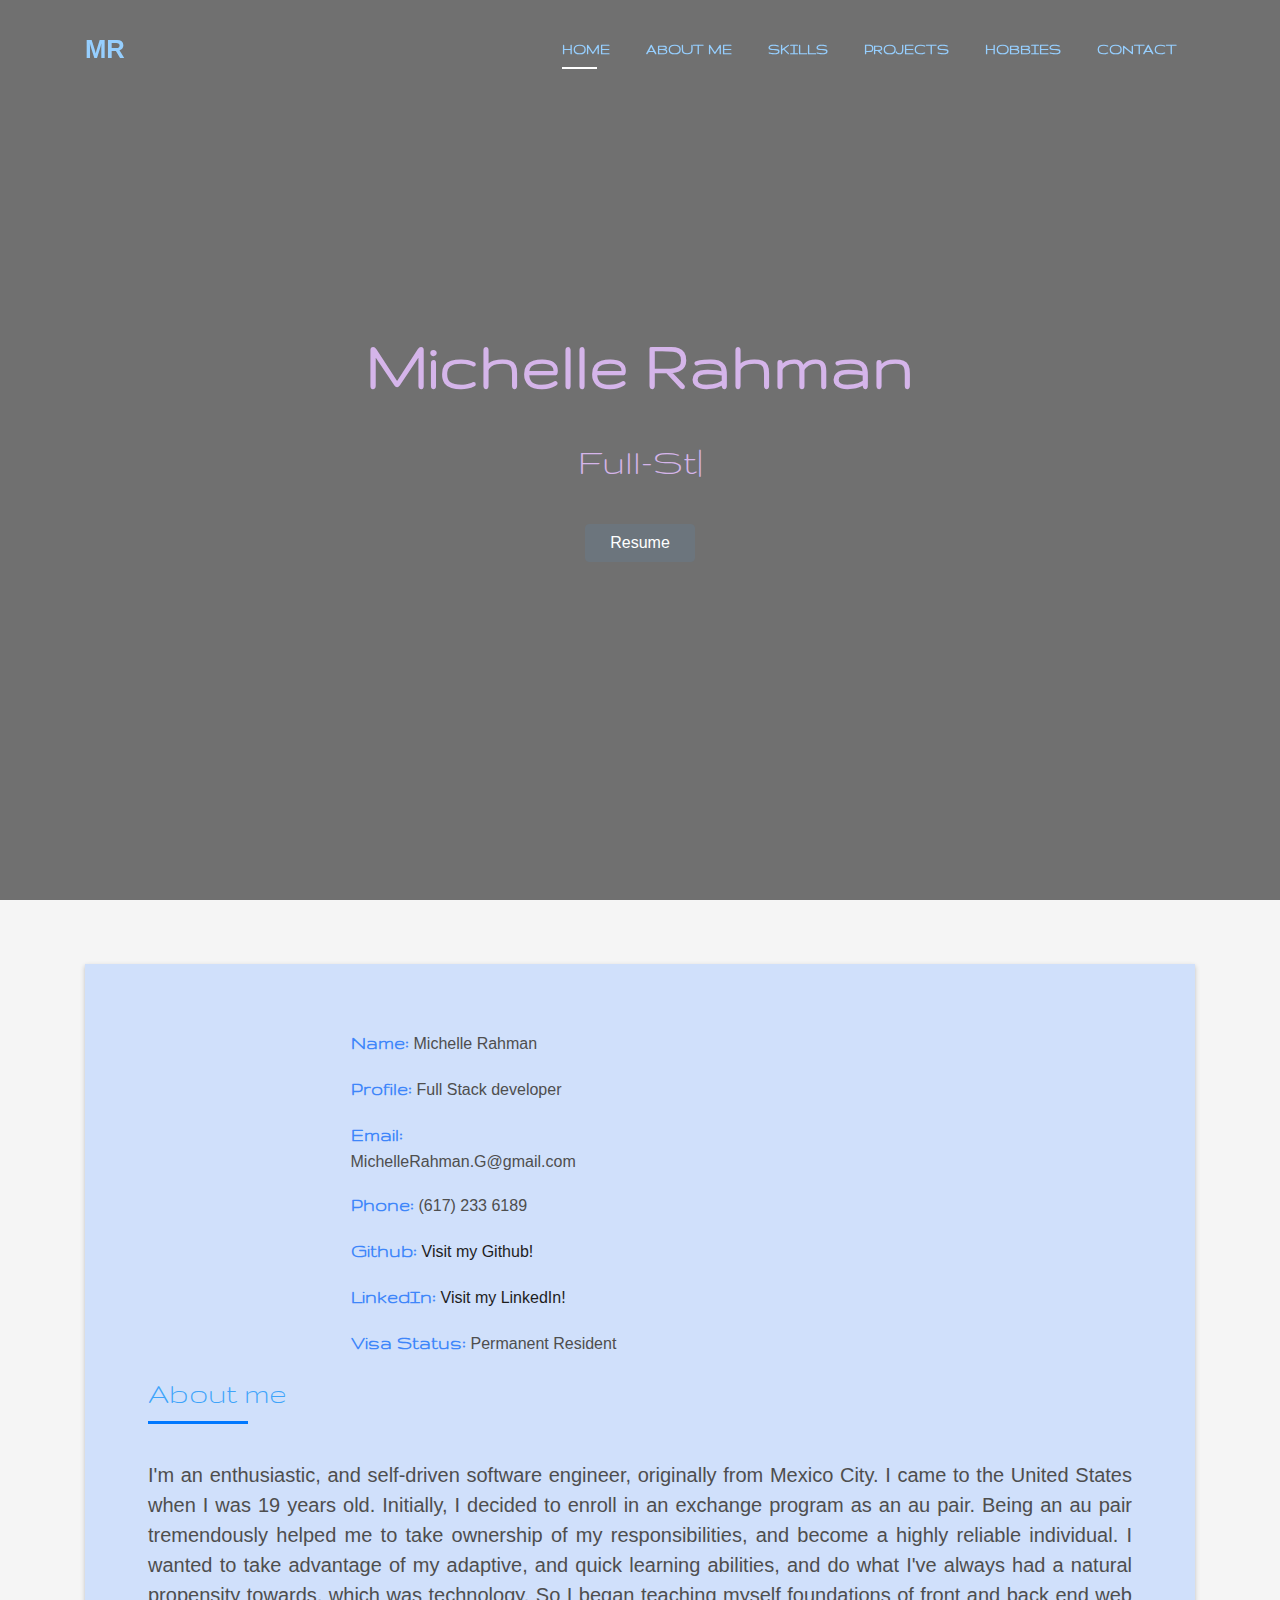
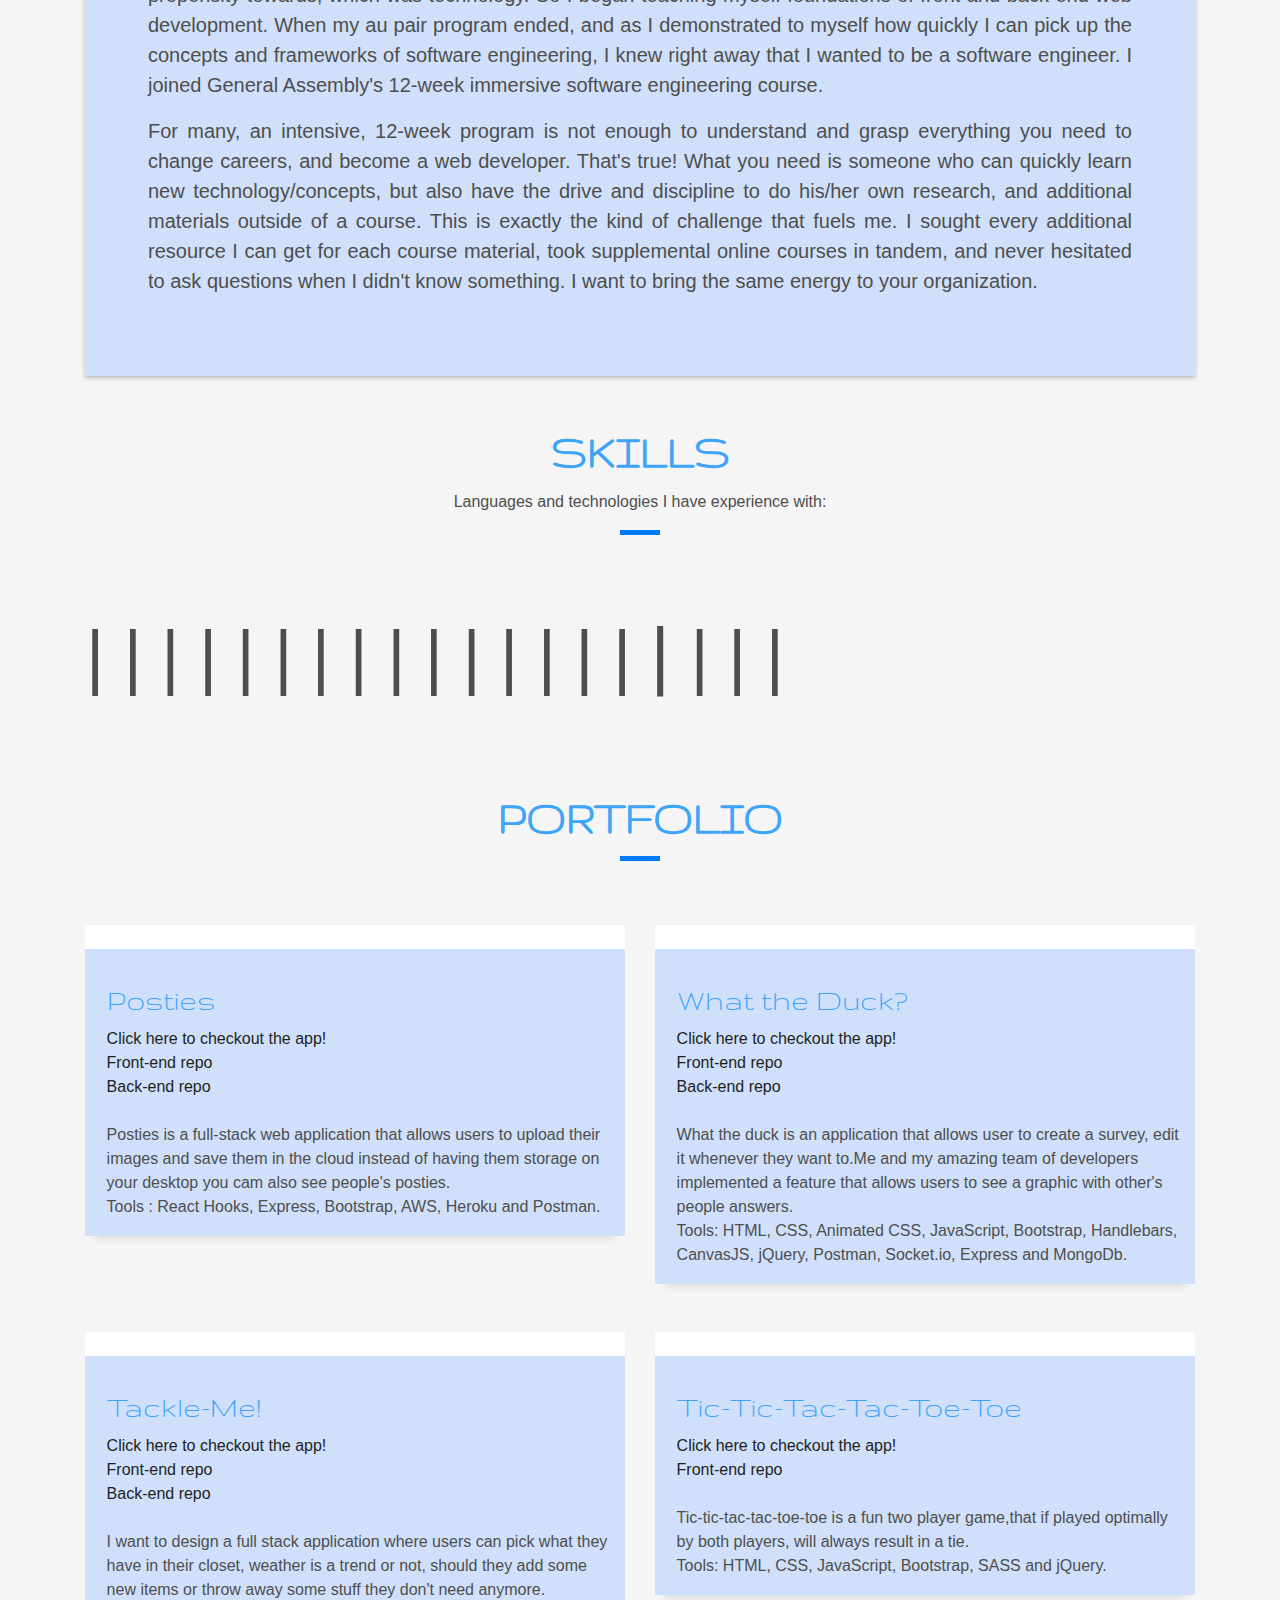
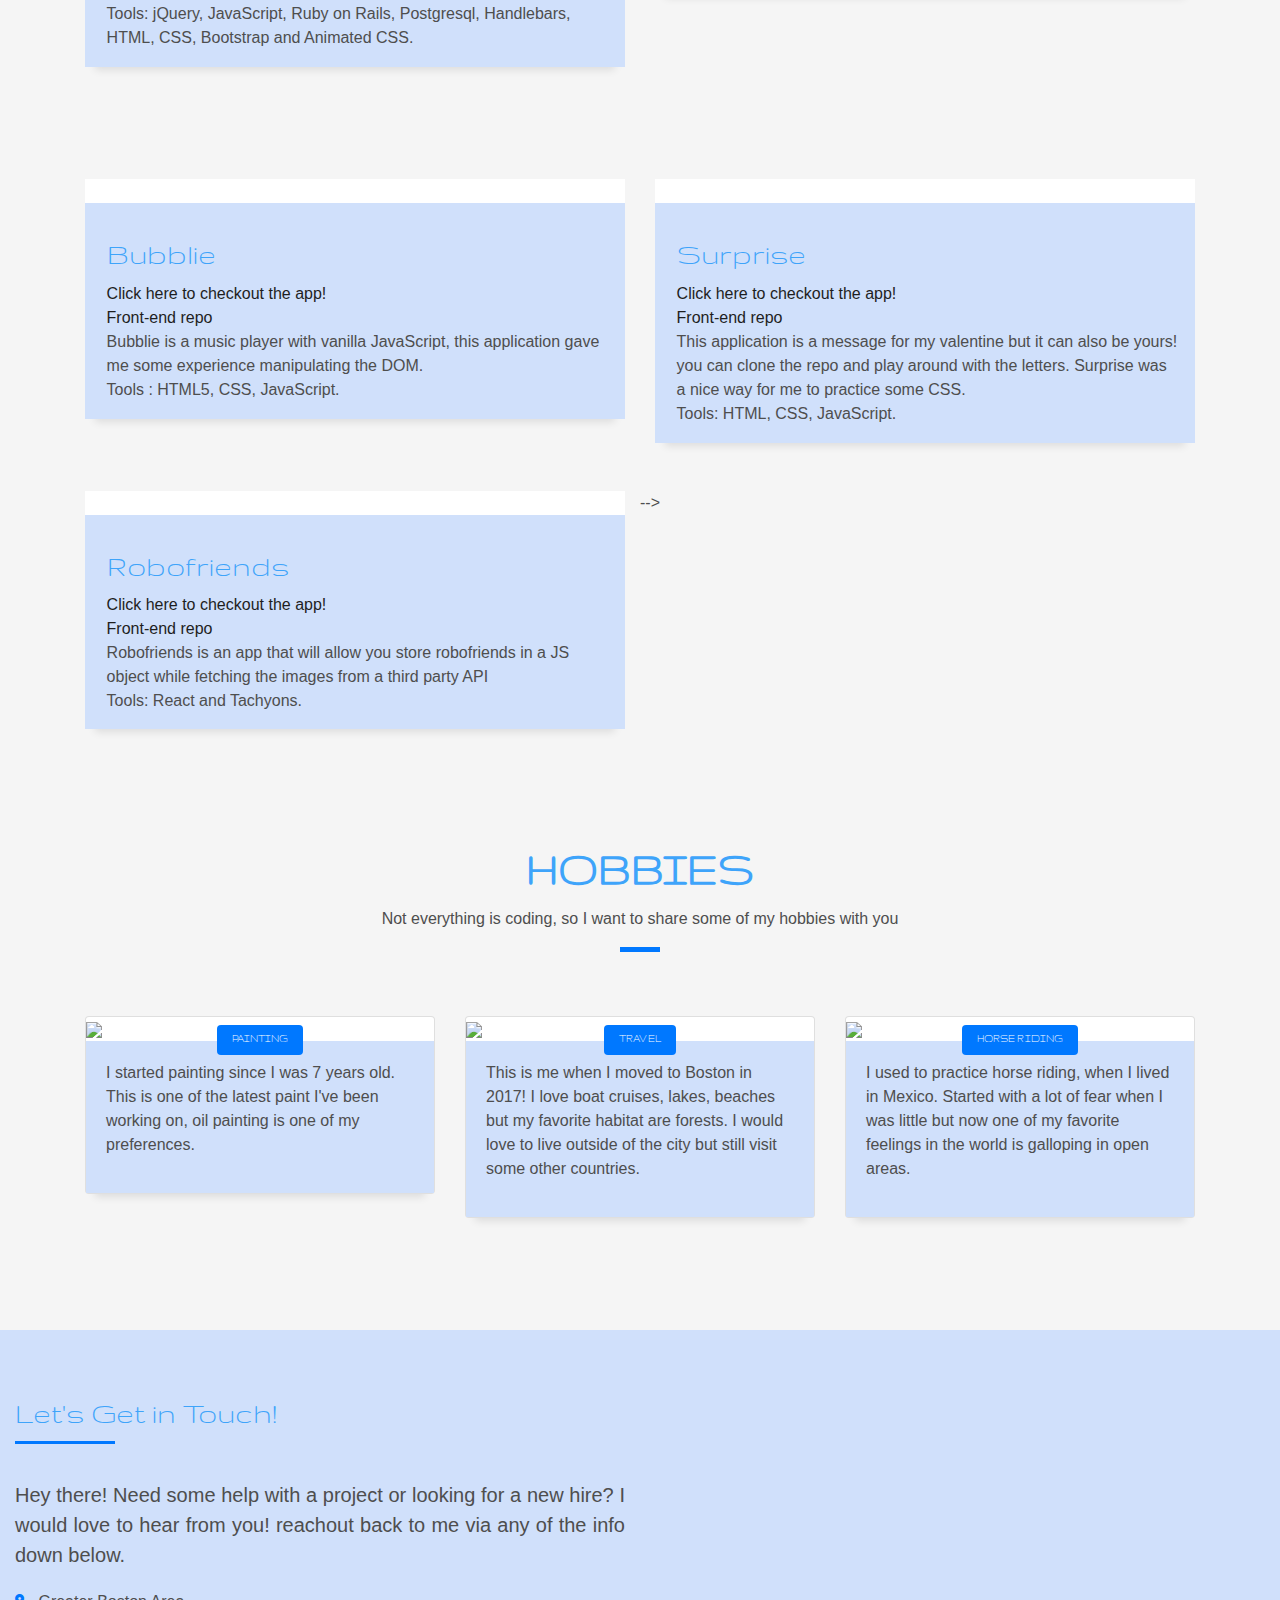
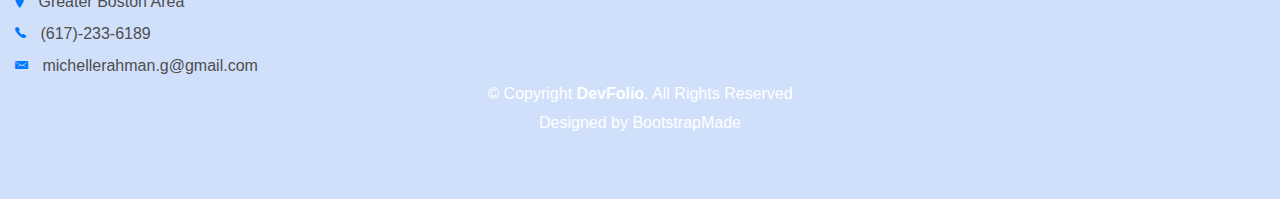
==== commit f76675d3: "Bug fix" ====
--- a/index.html
+++ b/index.html
@@ -429,7 +429,7 @@
                       <span>Tools: React and Tachyons.</span>
                     </div>
                   </div>
-                  <div class="col-sm-4">
+                  <!-- <div class="col-sm-4"> -->
                     <!-- <div class="w-like">
                       <span class="ion-ios-plus-outline"></span>
                     <!-- </div> -->
@@ -439,7 +439,7 @@
             </a>
           </div>
 
-          <!-- ends  -->
+
         <!-- </div>
         <div class="col-md-6">
           <div class="work-box">
